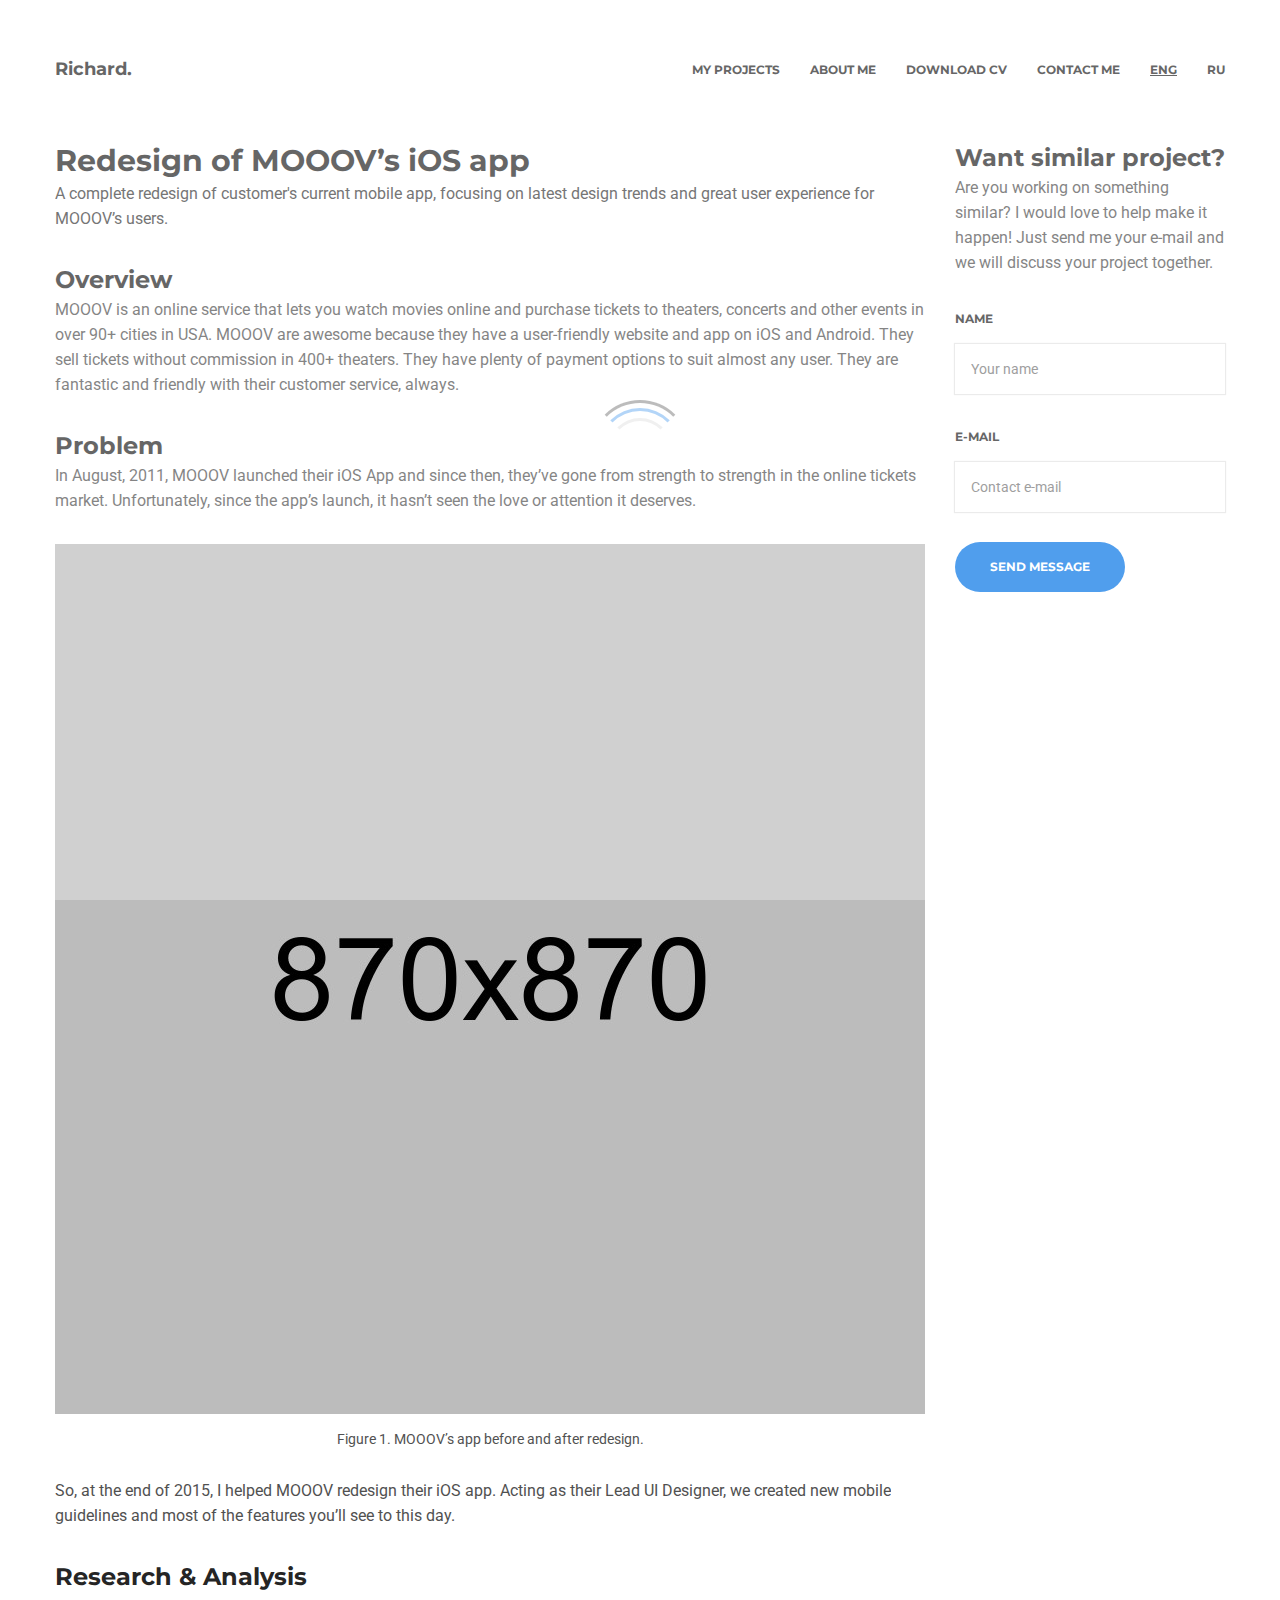
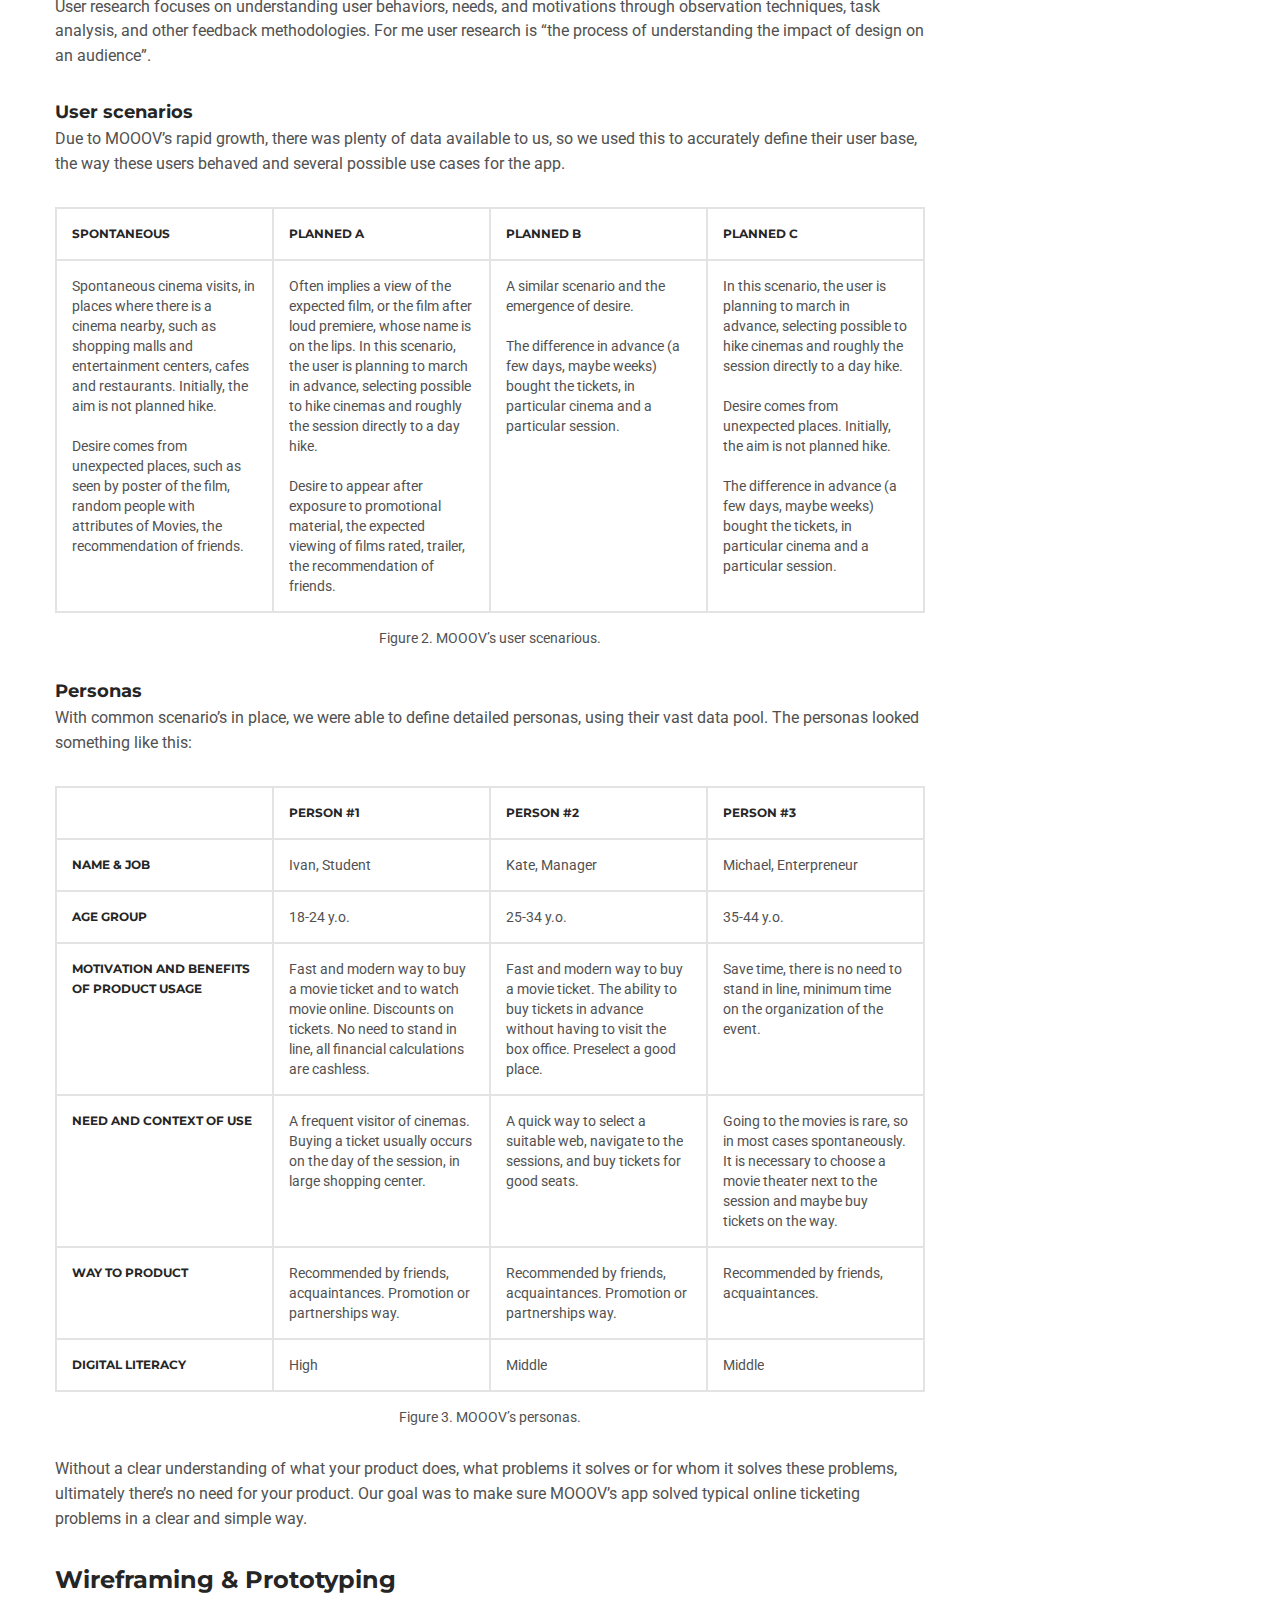
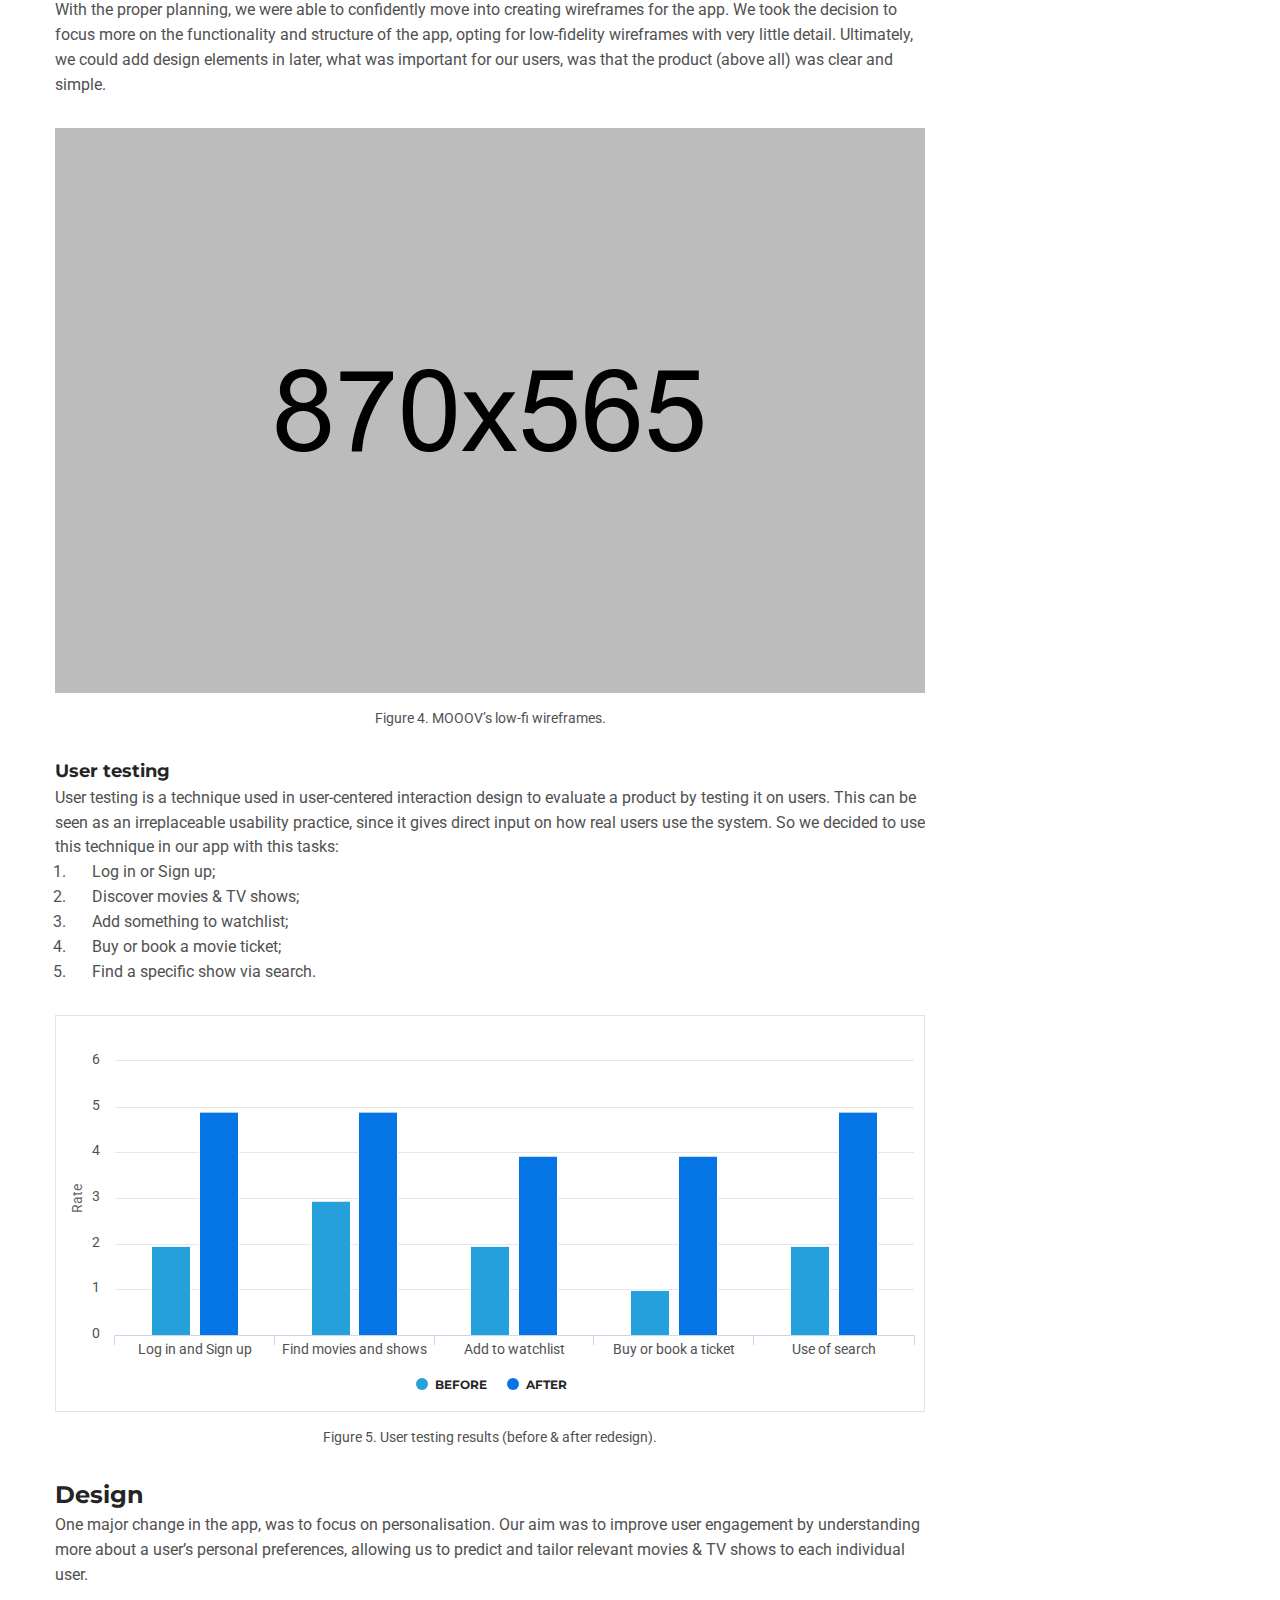
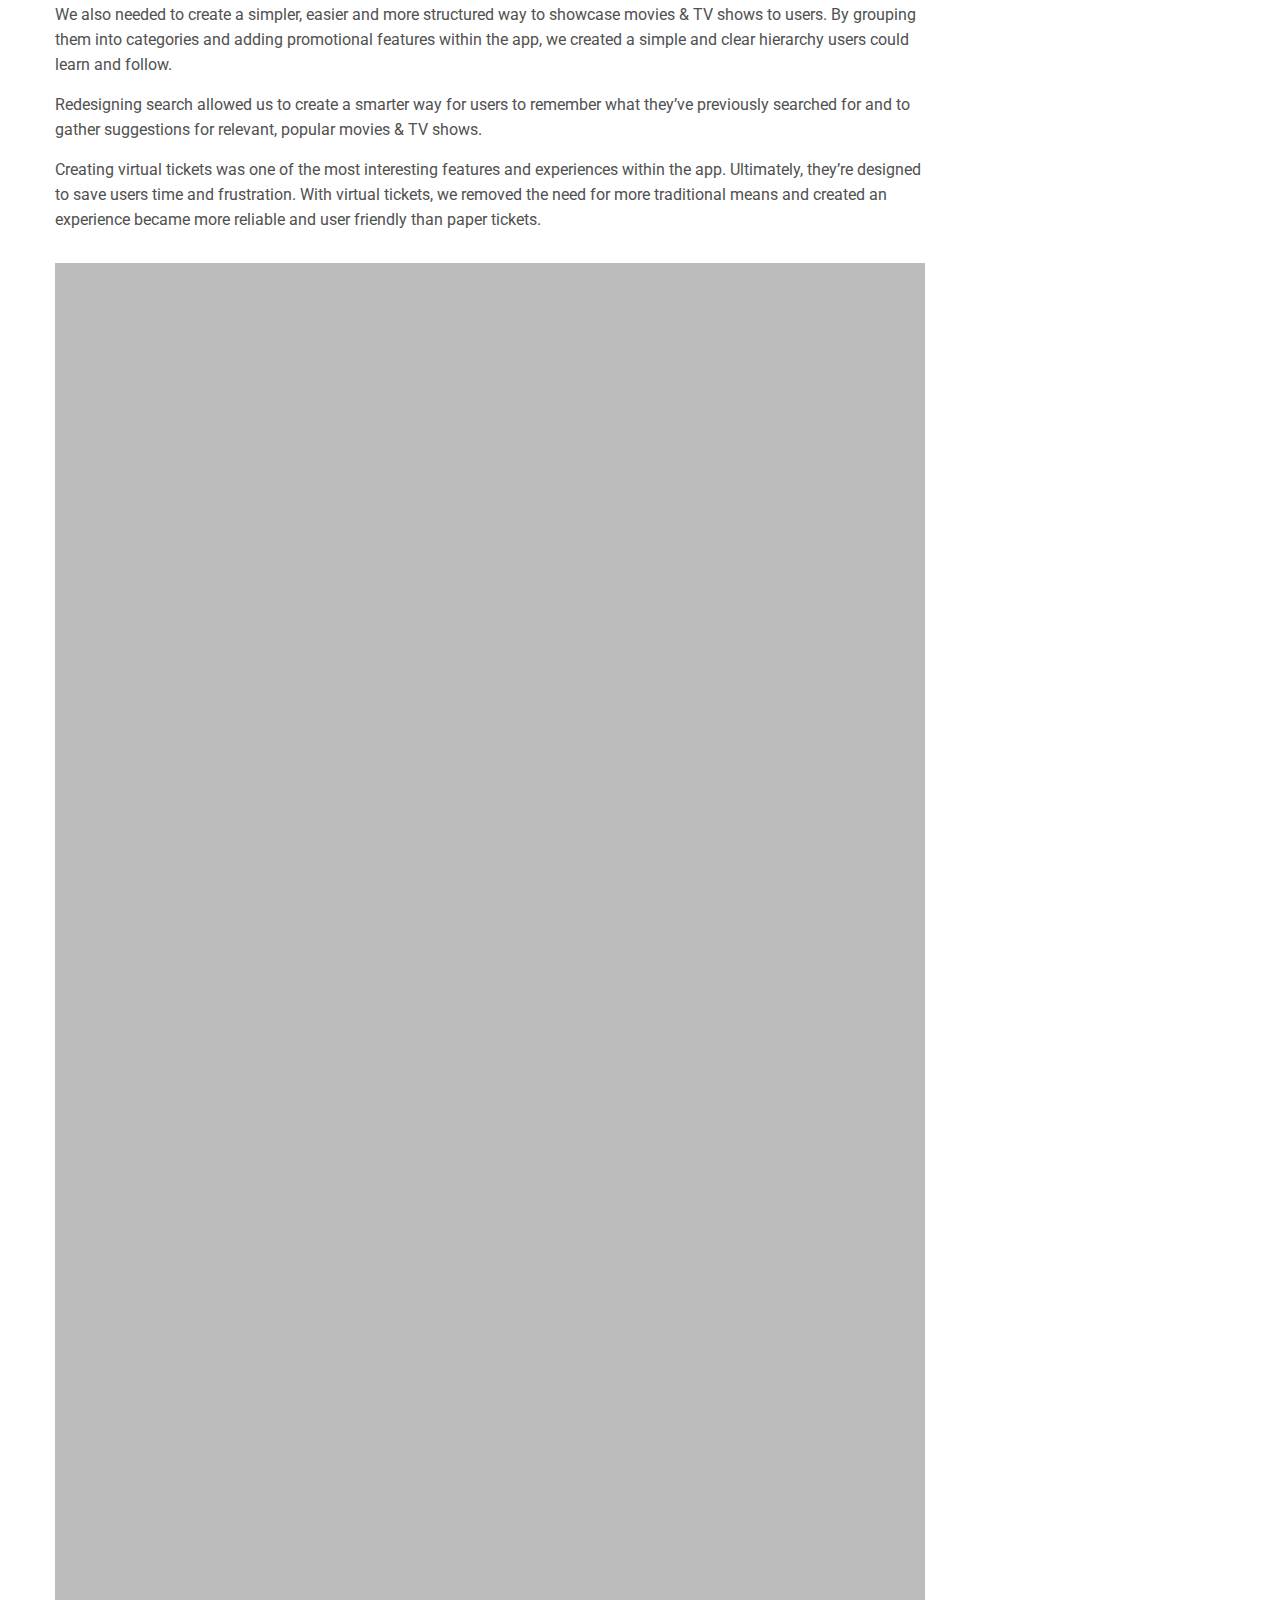
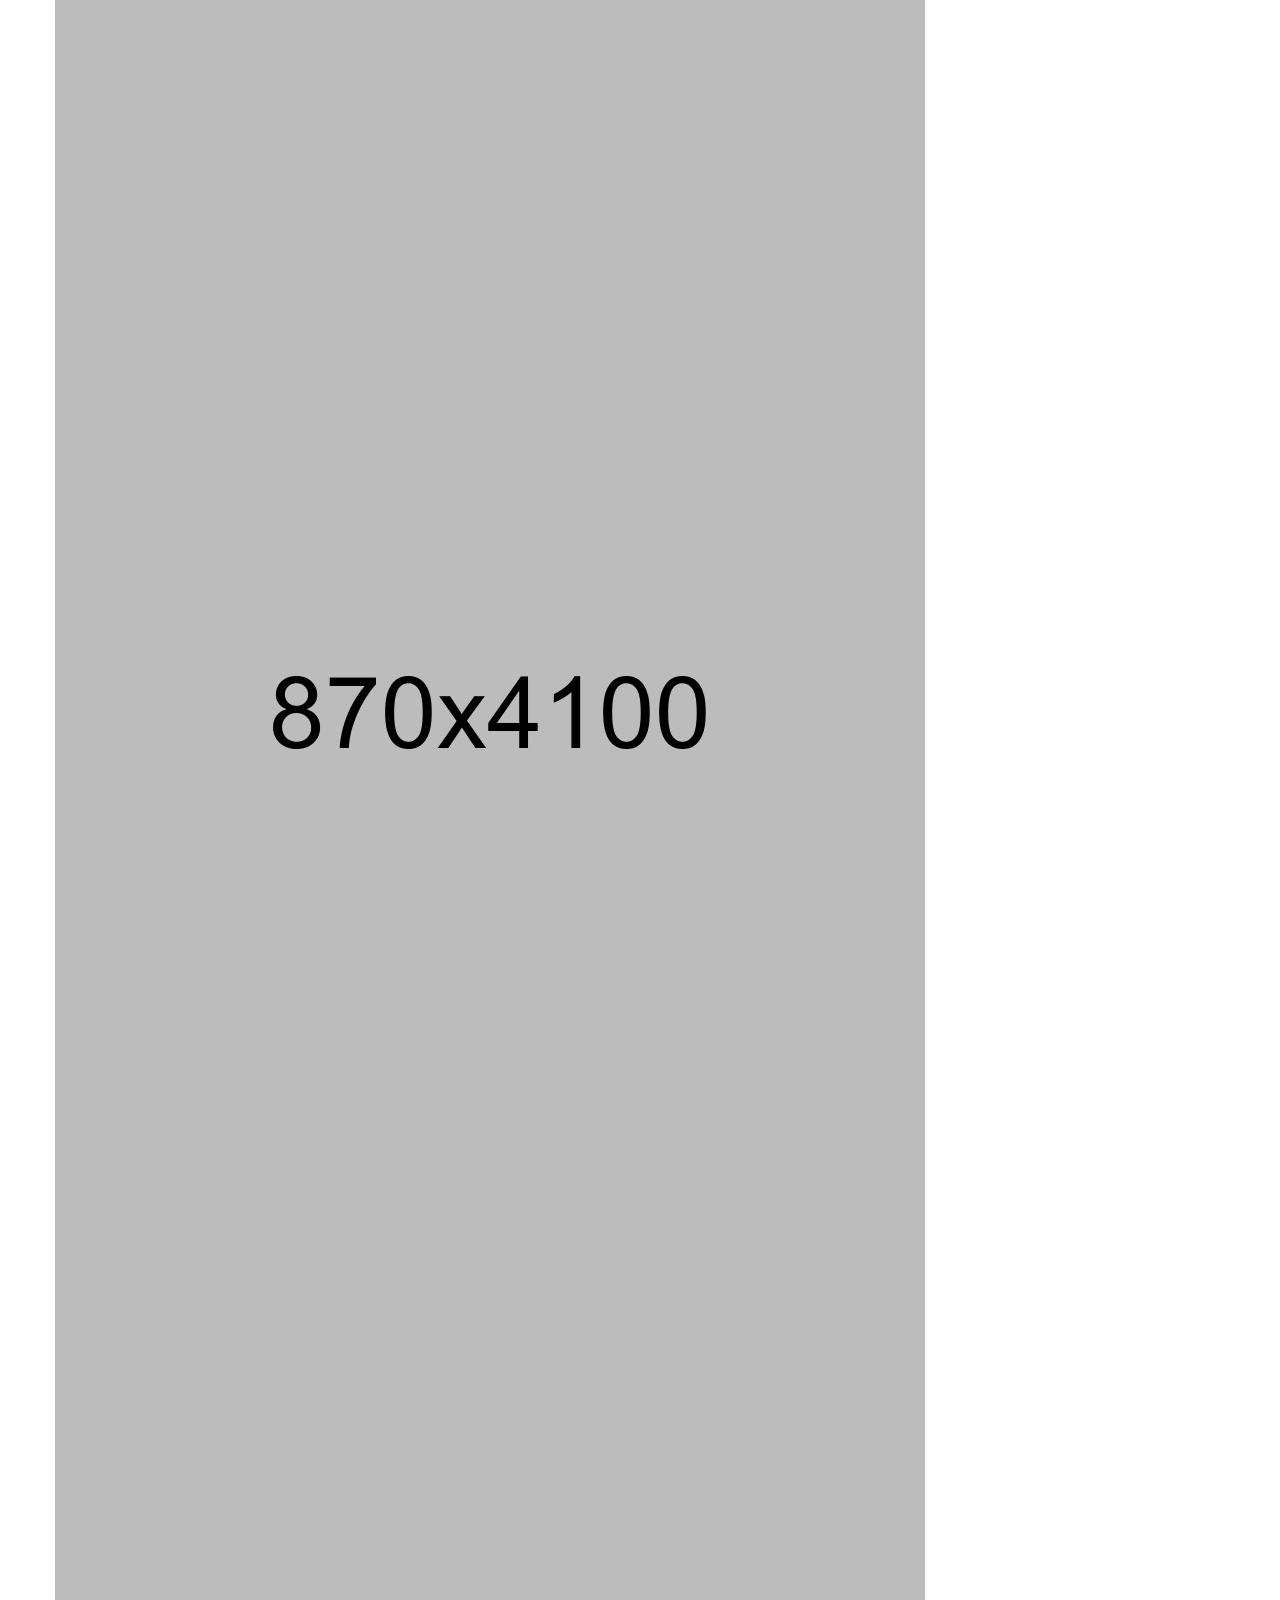
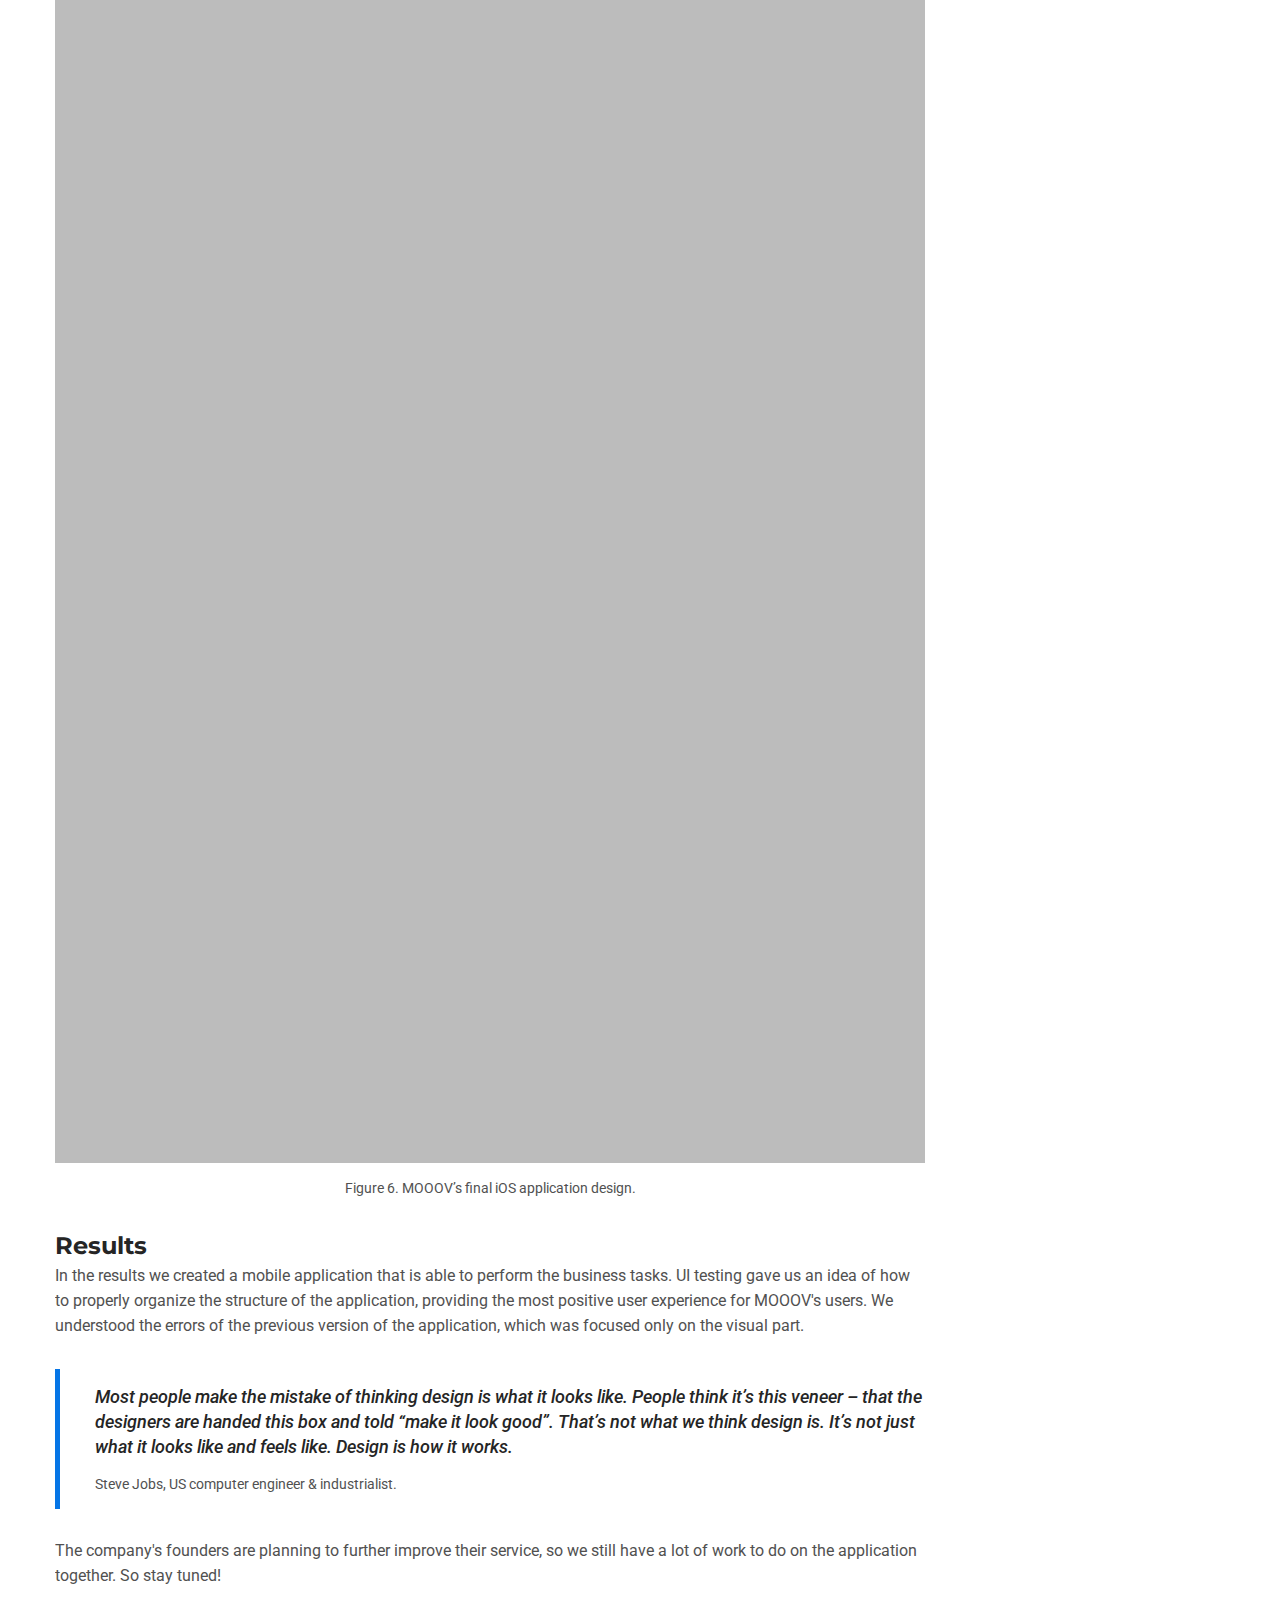
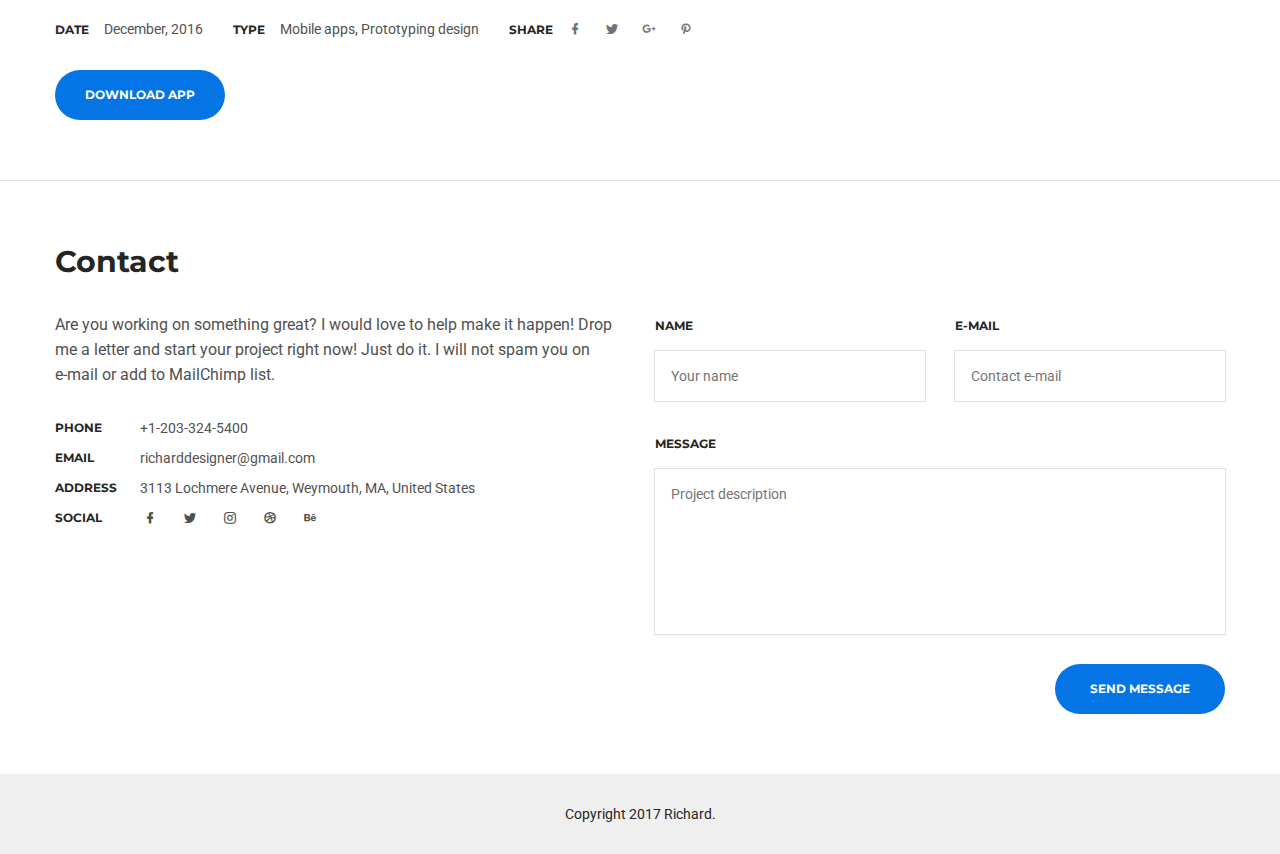
==== 02_richard_project.html @ 49b1593f "initial commit" ====
<!DOCTYPE html>
<html lang="en">
<head>
    <meta charset="UTF-8">
    <meta name="viewport" content="width=device-width, initial-scale=1.0, maximum-scale=1.0, user-scalable=no">
    <title>Richard - Multipurpose HTML Template</title>
    <link rel="stylesheet" type="text/css" href="css/master.css">

</head>
<body>

<!-- Loader -->
<div id="page-preloader"><span class="spinner"></span></div>
<!-- Loader end -->

<!-- Header -->
<header class="header header-not-home">
    <div class="container">
        <div class="row">
            <div class="col-md-3 col-xs-8">
                <a href="index.html" class="logo">
                    <div class="header-avatar">
                        <img src="media/first-screen/img_1.jpg" alt="">
                    </div>
                    <span class="point">Richard</span>
                </a>
            </div>
            <div class="col-md-9 text-right hidden-sm hidden-xs">
                <div class="main-menu header-links">
                    <ul>
                        <li><a href="index.html#projects">My Projects</a></li>
                        <li><a href="#" data-toggle="modal" data-target="#about-me-modal">About Me</a></li>
                        <li><a href="/download/Resume.pdf" download>Download CV</a></li>
                        <li><a href="#" data-toggle="modal" data-target="#contact-me-modal">Contact me</a></li>
                    </ul>
                </div>
                <div class="change-lng header-links">
                    <ul>
                        <li><a href="#">ENG</a></li>
                        <li><a href="#">RU</a></li>
                    </ul>
                </div>
            </div>
            <div class="col-xs-4 hidden-lg hidden-md">
                <div class="mobile-btn">
                    <div></div>
                    <div></div>
                    <div></div>
                </div>
            </div>
        </div>
    </div>
</header>
<!-- Header -->

<!-- Mobile menu -->
<div class="mob-menu-wrapper hidden-md hidden-lg">
    <div class="close-mob-menu">
        <span class="mdi mdi-window-close"></span>
    </div>
    <div class="mobile-box-wrap">
        <div class="mobile-box-flex">
            <div class="mobile-menu header-links">
                <ul>
                    <li><a href="index.html#projects">My Projects</a></li>
                    <li><a href="#" data-toggle="modal" data-target="#about-me-modal">About Me</a></li>
                    <li><a href="download/Resume.pdf" download>Download CV</a></li>
                    <li><a href="#" data-toggle="modal" data-target="#contact-me-modal">Contact me</a></li>
                </ul>
            </div>
            <div class="change-lng header-links">
                <ul>
                    <li><a href="#">ENG</a></li>
                    <li><a href="#">RU</a></li>
                </ul>
            </div>
        </div>

    </div>

</div>
<!-- Mobile menu -->

<div class="wrapper mt-wrapper">

    <div class="single-project-section section">
        <div class="container">
            <div class="row single-project-row">
                <div class="col-lg-9 col-md-8 content">
                    <div class="project-single-first-box">
                        <div class="project-single-title">
                            <h3>Redesign of MOOOV’s iOS app</h3>
                        </div>
                        <div class="project-single-desc">
                            <p>A complete redesign of customer's current mobile app, focusing on latest
                                design trends and great user experience for MOOOV’s users. </p>
                        </div>
                    </div>
                    <div class="margin-box">
                        <h4>Overview</h4>
                        <div class="opacity-box">
                            <p>MOOOV is an online service that lets you watch movies online and purchase tickets
                                to theaters, concerts and other events in over 90+ cities in USA. MOOOV
                                are awesome because they have a user-friendly website and app on iOS and
                                Android. They sell tickets without commission in 400+ theaters. They have
                                plenty of payment options to suit almost any user. They are fantastic and
                                friendly with their customer service, always.</p>
                        </div>
                    </div>
                    <div class="margin-box">
                        <h4>Problem</h4>
                        <div class="opacity-box">
                            <p>In August, 2011, MOOOV launched their iOS App and since then, they’ve gone from
                                strength to strength in the online tickets market. Unfortunately, since the app’s
                                launch, it hasn’t seen the love or attention it deserves. </p>
                        </div>
                    </div>
                    <div class="margin-box">
                        <div class="img-box">
                            <img src="media/project-page/img_9.jpg" alt="">
                            <div class="legend">Figure 1. MOOOV’s app before and after redesign.</div>
                        </div>
                    </div>
                    <div class="margin-box">
                        <div class="opacity-box">
                            <p>So, at the end of 2015, I helped MOOOV redesign their iOS app. Acting as their Lead UI
                                Designer, we created new mobile guidelines and most of the features you’ll
                                see to this day. </p>
                        </div>
                    </div>
                    <div class="margin-box">
                        <h4>Research & Analysis</h4>
                        <div class="opacity-box">
                            <p>User research focuses on understanding user behaviors, needs, and motivations through
                                observation techniques, task analysis, and other feedback methodologies.
                                For me user research is “the process of understanding the impact
                                of design on an audience”.</p>
                        </div>
                    </div>
                    <div class="margin-box">
                        <h5>User scenarios</h5>
                        <div class="opacity-box">
                            <p>Due to MOOOV’s rapid growth, there was plenty of data available to us, so we used this
                                to accurately define their user base, the way these users behaved
                                and several possible use cases for the app.</p>
                        </div>
                    </div>

                    <!-- Table -->
                    <div class="margin-box">
                        <div class="scroll-viewport">
                            <table>
                                <tbody>
                                <tr>
                                    <th>Spontaneous</th>
                                    <th>Planned A</th>
                                    <th>Planned B</th>
                                    <th>Planned C</th>
                                </tr>
                                <tr>
                                    <td>
                                        <p>Spontaneous cinema visits, in places where there is a cinema nearby, such as
                                            shopping malls and entertainment centers, cafes and restaurants. Initially,
                                            the aim is not planned hike.</p>
                                        <br>
                                        <p>Desire comes from unexpected places, such as seen by poster of the film,
                                            random people with attributes of Movies, the recommendation of friends.</p>
                                    </td>
                                    <td>
                                        <p>Often implies a view of the expected film, or the film after
                                            loud premiere, whose name is on the lips. In this scenario,
                                            the user is planning to march in advance, selecting possible
                                            to hike cinemas and roughly the session directly to a day hike.</p>
                                        <br>
                                        <p>Desire to appear after exposure to promotional material, the expected viewing
                                            of films rated, trailer, the recommendation of friends.</p>
                                    </td>
                                    <td>
                                        <p>A similar scenario and the emergence of desire.</p>
                                        <br>
                                        <p>The difference in advance (a few days, maybe weeks) bought the tickets, in
                                            particular cinema and a particular session.</p>
                                    </td>
                                    <td>
                                        <p>In this scenario, the user is planning to march in advance, selecting possible
                                            to hike cinemas and roughly the session directly to a day hike.</p>
                                        <br>
                                        <p>Desire comes from unexpected places. Initially, the aim is not planned hike.</p>
                                        <br>
                                        <p>The difference in advance (a few days, maybe weeks) bought the tickets, in
                                            particular cinema and a particular session.</p>
                                    </td>
                                </tr>
                                </tbody>
                            </table>
                        </div>

                        <div class="legend">Figure 2. MOOOV’s user scenarious.</div>
                    </div>

                    <div class="margin-box">
                        <h5>Personas</h5>
                        <div class="opacity-box">
                            <p>With common scenario’s in place, we were able to define detailed personas,
                                using their vast data pool. The personas looked something like this:</p>
                        </div>
                    </div>

                    <!-- Table -->
                    <div class="margin-box">
                        <div class="scroll-viewport">
                            <table>
                            <tbody>
                            <tr>
                                <th></th>
                                <th>Person #1</th>
                                <th>Person #2</th>
                                <th>Person #3</th>
                            </tr>
                            <tr>
                                <th>Name & Job</th>
                                <td>Ivan, Student</td>
                                <td>Kate, Manager</td>
                                <td>Michael, Enterpreneur</td>
                            </tr>
                            <tr>
                                <th>Age group</th>
                                <td>18-24 y.o.</td>
                                <td>25-34 y.o.</td>
                                <td>35-44 y.o.</td>
                            </tr>
                            <tr>
                                <th>Motivation and benefits of product usage</th>
                                <td>
                                    <p>Fast and modern way to buy a movie ticket and to watch movie online. Discounts
                                        on tickets. No need to stand in line, all financial calculations are cashless.</p>
                                </td>
                                <td>
                                    <p>Fast and modern way to buy a movie ticket. The ability to buy tickets
                                        in advance without having to visit the box office. Preselect a good place.</p>
                                </td>
                                <td>
                                    <p>Save time, there is no need to stand in line, minimum time on the
                                        organization of the event.</p>
                                </td>
                            </tr>
                            <tr>
                                <th>Need and context of use</th>
                                <td>
                                    <p>A frequent visitor of cinemas. Buying a ticket usually occurs
                                        on the day of the session, in large shopping center.</p>
                                </td>
                                <td>
                                    <p>A quick way to select a suitable web, navigate to the sessions, and buy
                                        tickets for good seats.</p>
                                </td>
                                <td>
                                    <p>Going to the movies is rare, so in most cases spontaneously. It is necessary to
                                        choose a movie theater next to the session and maybe buy tickets on the way.</p>
                                </td>
                            </tr>
                            <tr>
                                <th>Way to product</th>
                                <td>
                                    <p>Recommended by friends, acquaintances. Promotion or partnerships way.</p>
                                </td>
                                <td>
                                    <p>Recommended by friends, acquaintances. Promotion or partnerships way.</p>
                                </td>
                                <td>
                                    <p>Recommended by friends, acquaintances.</p>
                                </td>
                            </tr>
                            <tr>
                                <th>Digital literacy</th>
                                <td>
                                    <p>High</p>
                                </td>
                                <td>
                                    <p>Middle</p>
                                </td>
                                <td>
                                    <p>Middle</p>
                                </td>
                            </tr>
                            </tbody>
                        </table>
                        </div>
                        <div class="legend">Figure 3. MOOOV’s personas.</div>
                    </div>

                    <div class="margin-box">
                        <div class="opacity-box">
                            <p>Without a clear understanding of what your product does, what problems it solves or
                                for whom it solves these problems, ultimately there’s no need for your product.
                                Our goal was to make sure MOOOV’s app solved typical online ticketing problems
                                in a clear and simple way.</p>
                        </div>
                    </div>
                    <div class="margin-box">
                        <h4>Wireframing & Prototyping</h4>
                        <div class="opacity-box">
                            <p>With the proper planning, we were able to confidently move into creating
                                wireframes for the app. We took the decision to focus more on the functionality
                                and structure of the app, opting for low-fidelity wireframes with very little
                                detail. Ultimately, we could add design elements in later, what was important
                                for our users, was that the product (above all) was clear and simple.</p>
                        </div>
                    </div>
                    <div class="margin-box">
                        <div class="img-box">
                            <img src="media/project-page/img_10.jpg" alt="">
                            <div class="legend">Figure 4. MOOOV’s low-fi wireframes.</div>
                        </div>
                    </div>
                    <div class="margin-box">
                        <h5>User testing</h5>
                        <div class="opacity-box">
                            <p>User testing is a technique used in user-centered interaction design to evaluate
                                a product by testing it on users. This can be seen as an irreplaceable usability
                                practice, since it gives direct input on how real users use the system.
                                So we decided to use this technique in our app with this tasks:</p>
                            <ol>
                                <li>Log in or Sign up;</li>
                                <li>Discover movies & TV shows;</li>
                                <li>Add something to watchlist;</li>
                                <li>Buy or book a movie ticket;</li>
                                <li>Find a specific show via search.</li>
                            </ol>
                        </div>
                    </div>

                    <!-- Highchart -->
                    <div class="margin-box">
                        <div class="scroll-viewport">
                            <div id="highchart"></div>
                        </div>
                        <div class="legend">Figure 5. User testing results (before & after redesign).</div>
                        <table class="hidden" id="datatable">
                            <thead>
                            <tr>
                                <th></th>
                                <th>Before</th>
                                <th>After</th>
                            </tr>
                            </thead>
                            <tbody>
                            <tr>
                                <th>Log in and Sign up</th>
                                <td>2</td>
                                <td>5</td>
                            </tr>
                            <tr>
                                <th>Find movies and shows</th>
                                <td>3</td>
                                <td>5</td>
                            </tr>
                            <tr>
                                <th>Add to watchlist</th>
                                <td>2</td>
                                <td>4</td>
                            </tr>
                            <tr>
                                <th>Buy or book a ticket</th>
                                <td>1</td>
                                <td>4</td>
                            </tr>
                            <tr>
                                <th>Use of search</th>
                                <td>2</td>
                                <td>5</td>
                            </tr>
                            </tbody>
                        </table>
                    </div>

                    <div class="margin-box margin-p">
                        <h4>Design</h4>
                        <div class="opacity-box">
                            <p>One major change in the app, was to focus on personalisation. Our aim was to
                                improve user engagement by understanding more about a user’s personal
                                preferences, allowing us to predict and tailor relevant movies & TV
                                shows to each individual user.</p>
                            <p>We also needed to create a simpler, easier and more structured way to showcase movies
                                & TV shows to users. By grouping them into categories and adding promotional features
                                within the app, we created a simple and clear hierarchy users could learn and follow.</p>
                            <p>Redesigning search allowed us to create a smarter way for users to remember what they’ve
                                previously searched for and to gather suggestions for relevant, popular
                                movies & TV shows.</p>
                            <p>Creating virtual tickets was one of the most interesting features and experiences
                                within the app. Ultimately, they’re designed to save users time and
                                frustration. With virtual tickets, we removed the need for more
                                traditional means and created an experience became more reliable
                                and user friendly than paper tickets.</p>
                        </div>
                    </div>
                    <div class="margin-box">
                        <div class="img-box">
                            <img src="media/project-page/img_14.jpg" alt="">
                            <div class="legend">Figure 6. MOOOV’s final iOS application design.</div>
                        </div>
                    </div>
                    <div class="margin-box">
                        <h4>Results</h4>
                        <div class="opacity-box">
                            <p>In the results we created a mobile application that is able to perform the business
                                tasks. UI testing gave us an idea of how to properly organize the structure of the
                                application, providing the most positive user experience for MOOOV's users.
                                We understood the errors of the previous version of the application, which
                                was focused only on the visual part.</p>
                        </div>
                    </div>
                    <div class="margin-box">
                        <blockquote>
                            Most people make the mistake of thinking design is what it looks like. People think
                            it’s this veneer – that the designers are handed this box and told “make
                            it look good”. That’s not what we think design is. It’s not just what it
                            looks like and feels like. Design is how it works.
                            <span>Steve Jobs, US computer engineer & industrialist.</span>
                        </blockquote>
                    </div>
                    <div class="margin-box">
                        <div class="opacity-box">
                            <p>The company's founders are planning to further improve their service,
                                so we still have a lot of work to do on the application together. So stay tuned!</p>
                        </div>
                    </div>

                    <div class="project-info-line">
                        <div class="info-line">
                            <span class="span-title">Date</span>
                            <span>December, 2016</span>
                        </div>
                        <div class="info-line">
                            <span class="span-title">Type</span>
                            <span>Mobile apps, Prototyping design</span>
                        </div>
                        <div class="info-line">
                            <span class="span-title">Share</span>
                            <span id="sharing-links">
                                <a target="_blank" href="#" class="fa fonts-icons mdi mdi-facebook facebook"></a>
                                <a target="_blank" href="#" class="fa fonts-icons mdi mdi-twitter twitter"></a>
                                <a target="_blank" href="#" class="fa fonts-icons mdi mdi-google-plus plusone"></a>
                                <a target="_blank" href="#" class="fa fonts-icons mdi mdi-pinterest pinterest"></a>
                            </span>
                        </div>
                    </div>
                    <div class="download-app">
                        <a target="_blank" class="site-btn btn-theme-blue" href="https://play.google.com/store">Download app</a>
                    </div>
                </div>
                <div class="col-lg-3 col-md-4 hidden-sm hidden-xs sidebar-wrapper">
                    <div class="sidebar-form">
                        <div class="margin-box">
                            <h4>Want similar project?</h4>
                            <div class="opacity-box">
                                <p>Are you working on something similar? I would love to help make it happen!
                                    Just send me your e-mail and we will discuss your project together.</p>
                            </div>
                        </div>
                        <div class="form-wrapper">
                            <form id="sidebar-form" novalidate>
                                <div class="form-group">
                                    <label for="sidebar-name">Name</label>
                                    <input type="text"
                                            class="site-input name-input"
                                            id="sidebar-name"
                                            placeholder="Your name"
                                            required
                                            data-validation-required-message="Invalid input">
                                    <p class="help-block"></p>
                                    <p class="help-block-success">done</p>
                                </div>
                                <div class="form-group">
                                    <label for="sidebar-email">E-mail</label>
                                    <input type="email"
                                           class="site-input email-input"
                                           id="sidebar-email"
                                           placeholder="Contact e-mail"
                                           required
                                           data-validation-email-message="Invalid input"
                                           data-validation-required-message="Invalid input">
                                    <p class="help-block"></p>
                                    <p class="help-block-success">done</p>
                                </div>
                                <div>
                                    <input class="site-btn btn-theme-blue" type="submit" value="Send message">
                                </div>
                            </form>
                        </div>
                    </div>
                </div>
            </div>
        </div>
    </div>

    <div class="contacts-section section">
        <div class="container">

            <div class="row">
                <div class="col-md-12">
                    <div class="section-title">
                        <h3>Contact</h3>
                    </div>
                </div>
            </div>

            <div class="row">
                <div class="col-md-6">
                    <div class="opacity-box contact-text">
                        <p>Are you working on something great? I would love to help make it happen! Drop me a
                            letter and start your project right now! Just do it. I will not spam you
                            on <br> e-mail or add to MailChimp list.</p>
                    </div>
                    <div class="about-me-info">
                        <p class="info-row">
                            <span class="span-title">Phone</span>
                            <span class="opacity-box">
                                <a href="tel:+1-203-324-5400">+1-203-324-5400</a>
                            </span>
                        </p>
                        <p class="info-row">
                            <span class="span-title">Email</span>
                            <span class="opacity-box">
                                <a href="mailto:richarddesigner@gmail.com">richarddesigner@gmail.com</a>
                            </span>
                        </p>
                        <p class="info-row">
                            <span class="span-title">Address</span>
                            <span class="opacity-box">
                                <a class="map-link" href="open-google-map">3113 Lochmere Avenue, Weymouth, MA, United States</a>
                            </span>
                        </p>
                        <p class="info-row">
                            <span class="span-title">Social</span>
                            <span>
                                <a target="_blank" href="https://www.facebook.com/" class="fa fonts-icons mdi mdi-facebook"></a>
                                <a target="_blank" href="https://twitter.com/" class="fa fonts-icons mdi mdi-twitter"></a>
                                <a target="_blank" href="https://www.instagram.com/" class="fa fonts-icons mdi mdi-instagram"></a>
                                <a target="_blank" href="https://dribbble.com/" class="fa fonts-icons mdi mdi-dribbble"></a>
                                <a target="_blank" href="https://www.behance.net/" class="fa fonts-icons mdi mdi-behance"></a>
                            </span>
                        </p>
                    </div>
                </div>
                <div class="col-md-6">
                    <div class="form-wrapper">
                        <form id="contact-form" novalidate>
                            <div class="row">
                                <div class="col-md-6">
                                    <div class="form-group">
                                        <label for="name-input">Name</label>
                                        <input type="text"
                                               class="site-input name-input"
                                               id="name-input"
                                               placeholder="Your name"
                                               required
                                               data-validation-required-message="Invalid input">
                                        <p class="help-block"></p>
                                        <p class="help-block-success">done</p>
                                    </div>
                                </div>
                                <div class="col-md-6">
                                    <div class="form-group">
                                        <label for="email-input">E-mail</label>
                                        <input type="email"
                                               class="site-input email-input"
                                               id="email-input"
                                               placeholder="Contact e-mail"
                                               required
                                               data-validation-email-message="Invalid input"
                                               data-validation-required-message="Invalid input">
                                        <p class="help-block"></p>
                                        <p class="help-block-success">done</p>
                                    </div>
                                </div>
                            </div>
                            <div class="row">
                                <div class="col-md-12">
                                    <div class="form-group">
                                        <label for="textarea">Message</label>
                                        <textarea id="textarea"
                                                  class="site-input textarea"
                                                  placeholder="Project description"
                                                  required
                                                  data-validation-required-message="Invalid input"></textarea>
                                        <p class="help-block"></p>
                                        <p class="help-block-success">done</p>
                                    </div>
                                </div>
                            </div>
                            <div class="row">
                                <div class="col-md-12">
                                    <div class="submit-holder">
                                        <input class="site-btn btn-theme-blue" type="submit" value="Send message">
                                    </div>
                                </div>
                            </div>
                        </form>
                    </div>
                </div>
            </div>
        </div>
    </div>

</div>

<footer class="footer">
    <div class="container">
        <div class="row">
            <div class="col-md-12">
                <div class="copyright">
                    <p>Copyright 2017 Richard.</p>
                </div>
            </div>
        </div>
    </div>
</footer>

<!-- Modal about me -->
<div class="modal fade" id="about-me-modal" tabindex="-1" role="dialog" aria-labelledby="about-me-modal" aria-hidden="true">
    <div class="modal-dialog">
        <div class="modal-content">
            <div class="modal-body">
                <div class="about-me">
                    <div class="about-title">
                        <h3>About me</h3>
                    </div>
                    <div class="opacity-box">
                        <p>Hello! My name is Richard Brown. I am a UI\UX designer located in Hartford,
                            Connecticut. I currently work as a part time Remote Junior Web Designer for Coolor,
                            located in Las Vegas. I am looking to take on more work and to increase my skills as
                            a UI\UX enthusiast.</p>
                    </div>
                </div>
                <div class="about-me-info">
                    <p class="info-row">
                        <span class="span-title">Phone</span>
                        <span class="opacity-box">
                            <a href="tel:+1-203-324-5400">+1-203-324-5400</a>
                        </span>
                    </p>
                    <p class="info-row">
                        <span class="span-title">Email</span>
                        <span class="opacity-box">
                            <a href="mailto:richarddesigner@gmail.com">richarddesigner@gmail.com</a>
                        </span>
                    </p>
                    <p class="info-row">
                        <span class="span-title">Address</span>
                        <span class="opacity-box">
                            <a class="map-link" href="open-google-map">3113 Lochmere Avenue, Weymouth, MA, United States</a>
                        </span>
                    </p>
                    <p class="info-row">
                        <span class="span-title">Social</span>
                        <span>
                            <a target="_blank" href="https://www.facebook.com/" class="fa fonts-icons mdi mdi-facebook"></a>
                            <a target="_blank" href="https://twitter.com/" class="fa fonts-icons mdi mdi-twitter"></a>
                            <a target="_blank" href="https://www.instagram.com/" class="fa fonts-icons mdi mdi-instagram"></a>
                            <a target="_blank" href="https://dribbble.com/" class="fa fonts-icons mdi mdi-dribbble"></a>
                            <a target="_blank" href="https://www.behance.net/" class="fa fonts-icons mdi mdi-behance"></a>
                        </span>
                    </p>
                </div>
                <div class="modal-img">
                    <img src="media/modal-about-me/img_8.jpg" alt="">
                </div>
                <div class="resume-box">
                    <div class="resume-title">
                        <h4>Experience</h4>
                    </div>
                    <div class="resume-desc opacity-box">
                        <p>I partner with startups, organizations and Fortune 500 companies to build digital
                            products that help clients overcome challenges and create lasting connections
                            with millions of people every day.</p>
                    </div>
                    <div class="resume-info">
                        <div class="resume-info-title">
                            <h5>UI\UX designer @ Coolor Studio</h5>
                        </div>
                        <div class="resume-info-desc opacity-box">
                            <p>Designed UX for product website, including optimized check-out page
                                that increased user clicks, and subsequently customer purchases by 20%.</p>
                        </div>
                        <div class="resume-date opacity-box">
                            <p>May 2014 — present</p>
                        </div>
                    </div>
                    <div class="resume-info">
                        <div class="resume-info-title">
                            <h5>Web designer @ Illskill agency</h5>
                        </div>
                        <div class="resume-info-desc opacity-box">
                            <p>Leading a small team on a variety of UI design projects and delivering
                                solutions to meet and exceed clients’ briefs.</p>
                        </div>
                        <div class="resume-date opacity-box">
                            <p>January, 2013 — May, 2014</p>
                        </div>
                    </div>
                </div>
                <div class="resume-box">
                    <div class="resume-title">
                        <h4>Education</h4>
                    </div>
                    <div class="resume-desc opacity-box">
                        <p>All my life I have been driven by my strong belief that education
                            is important. I try to learn something new every single day.</p>
                    </div>
                    <div class="resume-info">
                        <div class="resume-info-title">
                            <h5>Product Design Course @ Google & Udacity</h5>
                        </div>
                        <div class="resume-info-desc opacity-box">
                            <p>DProduct Design blends theory and practice to teach product validation, UI/UX
                                practices, Google’s Design Sprint and the process for setting and tracking
                                actionable metrics.</p>
                        </div>
                        <div class="resume-date opacity-box">
                            <p>April, 2015 — May, 2015</p>
                        </div>
                    </div>
                    <div class="resume-info">
                        <div class="resume-info-title">
                            <h5>Graphic Design @ Boston University</h5>
                        </div>
                        <div class="resume-info-desc opacity-box">
                            <p>BSc (Hons) in Graphic Design. Outstanding Academic Achievement Award.</p>
                        </div>
                        <div class="resume-date opacity-box">
                            <p>January, 2005 — May, 2009</p>
                        </div>
                    </div>
                </div>
                <div class="modal-buttons">
                    <a class="site-btn btn-theme-blue" href="#"  data-dismiss="modal" data-toggle="modal" data-target="#contact-me-modal">Contact me</a>
                    <a class="site-btn btn-theme-blue-tr" href="#" data-dismiss="modal" aria-hidden="true">Back to cv</a>
                </div>
            </div>
        </div>
    </div>
</div>
<!-- Modal about me -->

<!-- Modal contact me -->
<div class="modal fade" id="contact-me-modal" tabindex="-1" role="dialog" aria-labelledby="contact-me-modal" aria-hidden="true">
    <div class="modal-dialog">
        <div class="modal-content">
            <div class="modal-body">
                <div class="about-me">
                    <div class="about-title">
                        <h3>Contact</h3>
                    </div>
                    <div class="opacity-box">
                        <p>Are you working on something great? I would love to help make it happen! Drop me a letter
                            and start your project right now! Just do it. I will not spam you on e-mail
                            or add to MailChimp list.</p>
                    </div>
                </div>
                <div class="form-wrapper">
                    <form id="modal-form" novalidate>
                        <div class="row">
                            <div class="col-md-6">
                                <div class="form-group">
                                    <label for="name-modal">Name</label>
                                    <input type="text"
                                           class="site-input name-input"
                                           id="name-modal"
                                           placeholder="Your name"
                                           required
                                           data-validation-required-message="Invalid input">
                                    <p class="help-block"></p>
                                    <p class="help-block-success">done</p>
                                </div>
                            </div>
                            <div class="col-md-6">
                                <div class="form-group">
                                    <label for="email-modal">E-mail</label>
                                    <input type="email"
                                           class="site-input email-input"
                                           id="email-modal"
                                           placeholder="Contact e-mail"
                                           required
                                           data-validation-email-message="Invalid input"
                                           data-validation-required-message="Invalid input">
                                    <p class="help-block"></p>
                                    <p class="help-block-success">done</p>
                                </div>
                            </div>
                        </div>
                        <div class="row">
                            <div class="col-md-12">
                                <div class="form-group">
                                    <label for="textarea-modal">Message</label>
                                    <textarea id="textarea-modal"
                                              class="site-input textarea"
                                              placeholder="Project description"
                                              required
                                              data-validation-required-message="Invalid input"></textarea>
                                    <p class="help-block"></p>
                                    <p class="help-block-success">done</p>
                                </div>
                            </div>
                        </div>
                        <div class="row">
                            <div class="col-md-12">
                                <div class="modal-buttons">
                                    <input class="site-btn btn-theme-blue" type="submit" value="Send message">
                                    <a class="site-btn btn-theme-blue-tr" href="#" data-dismiss="modal" aria-hidden="true">Back to cv</a>
                                </div>
                            </div>
                        </div>
                    </form>
                </div>
            </div>
        </div>
    </div>
</div>
<!-- Modal contact me -->

<!-- Modal send message -->
<div class="modal fade" id="send-message-modal" tabindex="-1" role="dialog" aria-labelledby="send-message-modal" aria-hidden="true">
    <div class="modal-dialog">
        <div class="modal-content">
            <div class="modal-body">
                <div class="about-me">
                    <div class="about-title">
                        <h3>Your message has been sent!</h3>
                    </div>
                    <div class="opacity-box">
                        <p>Thank you for your interest in my work. I'll contact you just in a few days.
                            Stay tuned and see you soon, friend!</p>
                    </div>
                </div>
                <div class="modal-buttons">
                    <a class="site-btn btn-theme-blue" href="#" data-dismiss="modal" aria-hidden="true">Back to cv</a>
                </div>
            </div>
        </div>
    </div>
</div>
<!-- Modal send message -->

<script src="js/jquery-2.2.3.min.js"></script>
<script src="js/bootstrap.min.js"></script>

<script src="js/jquery.placeholder.min.js"></script>

<!--Isotope-->
<script src="assets/isotope/imagesloaded.pkgd.min.js"></script>
<script src="assets/isotope/isotope.pkgd.min.js"></script>

<!--Gradient-->
<script src="assets/gradient/gradient.js"></script>

<!--Highcharts-->
<script src="assets/highcharts/highcharts.js"></script>
<script src="assets/highcharts/data.js"></script>
<script src="assets/highcharts/exporting.js"></script>

<!--jquery.custom-scroll-->
<script src="assets/jquery.mCustomScrollbar/jquery.mCustomScrollbar.concat.min.js"></script>

<!--social likes-->
<script src="assets/social-likes/social-likes.min.js"></script>

<!--Smooth Scroll-->
<script src="assets/smoothscroll-for-websites/SmoothScroll.js"></script>

<!--jqBootstrapValidation-->
<script src="assets/contact/jqBootstrapValidation.js"></script>
<script src="assets/contact/contact_me.js"></script>

<!--THEME-->
<script src="js/theme.js"></script>
</body>
</html>
---- css/master.css ----
/*------------------------------------------------------------------
[Master Stylesheet]

Project:    Richard - HTML Template
Version:    1.1
Author:        Andrey Sokoltsov
Profile:    http://themeforest.net/user/andreysokoltsov
-------------------------------------------------------------------*/

/* Fonts */
@import url('https://fonts.googleapis.com/css?family=Roboto:300,400,500,700');
@import url('https://fonts.googleapis.com/css?family=Montserrat:300,400,700');
@import url("materialdesignicons.min.css");

/* PLUGIN CSS */
@import url("../assets/jquery.mCustomScrollbar/jquery.mCustomScrollbar.css");

/* MAIN CSS */
@import url("bootstrap.min.css");
@import url("typography.css");
@import url("theme.css");
@import url("responsive.css");
@import url('color.css');
@import url("custom.css");
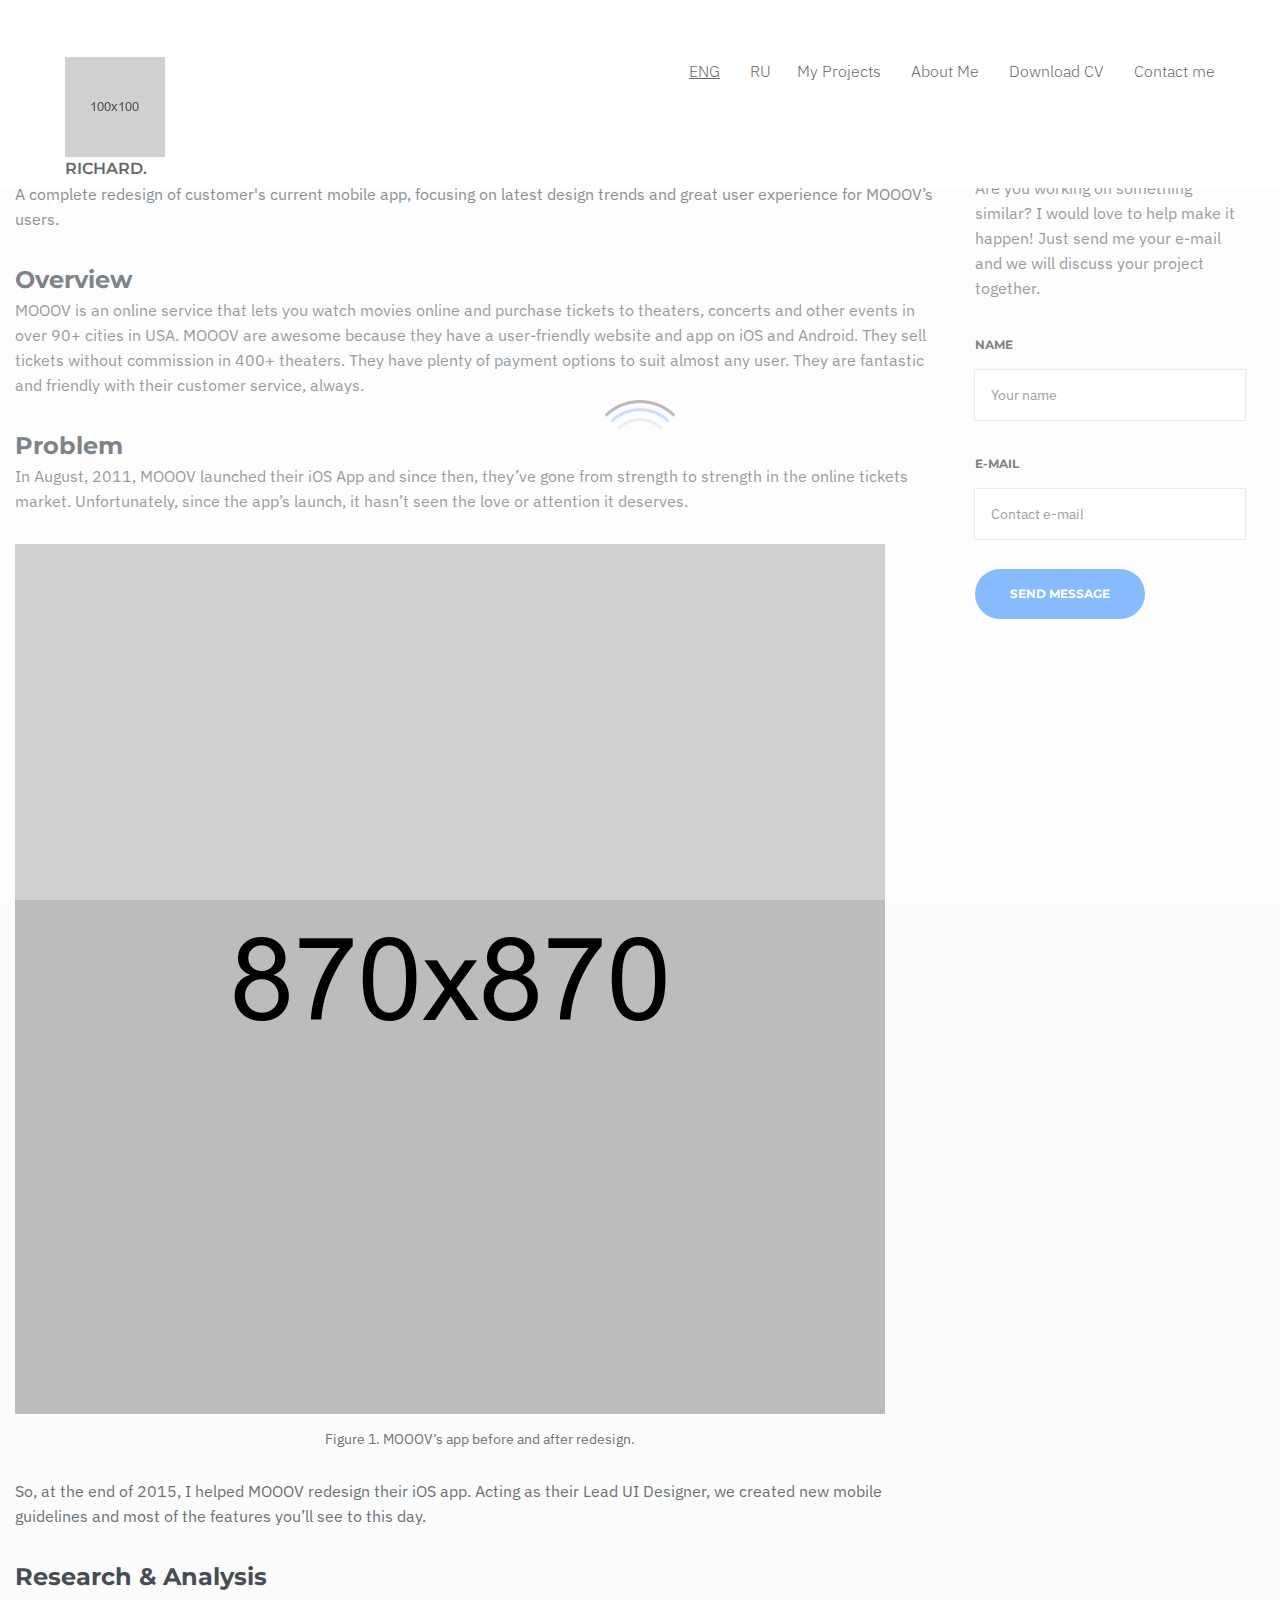
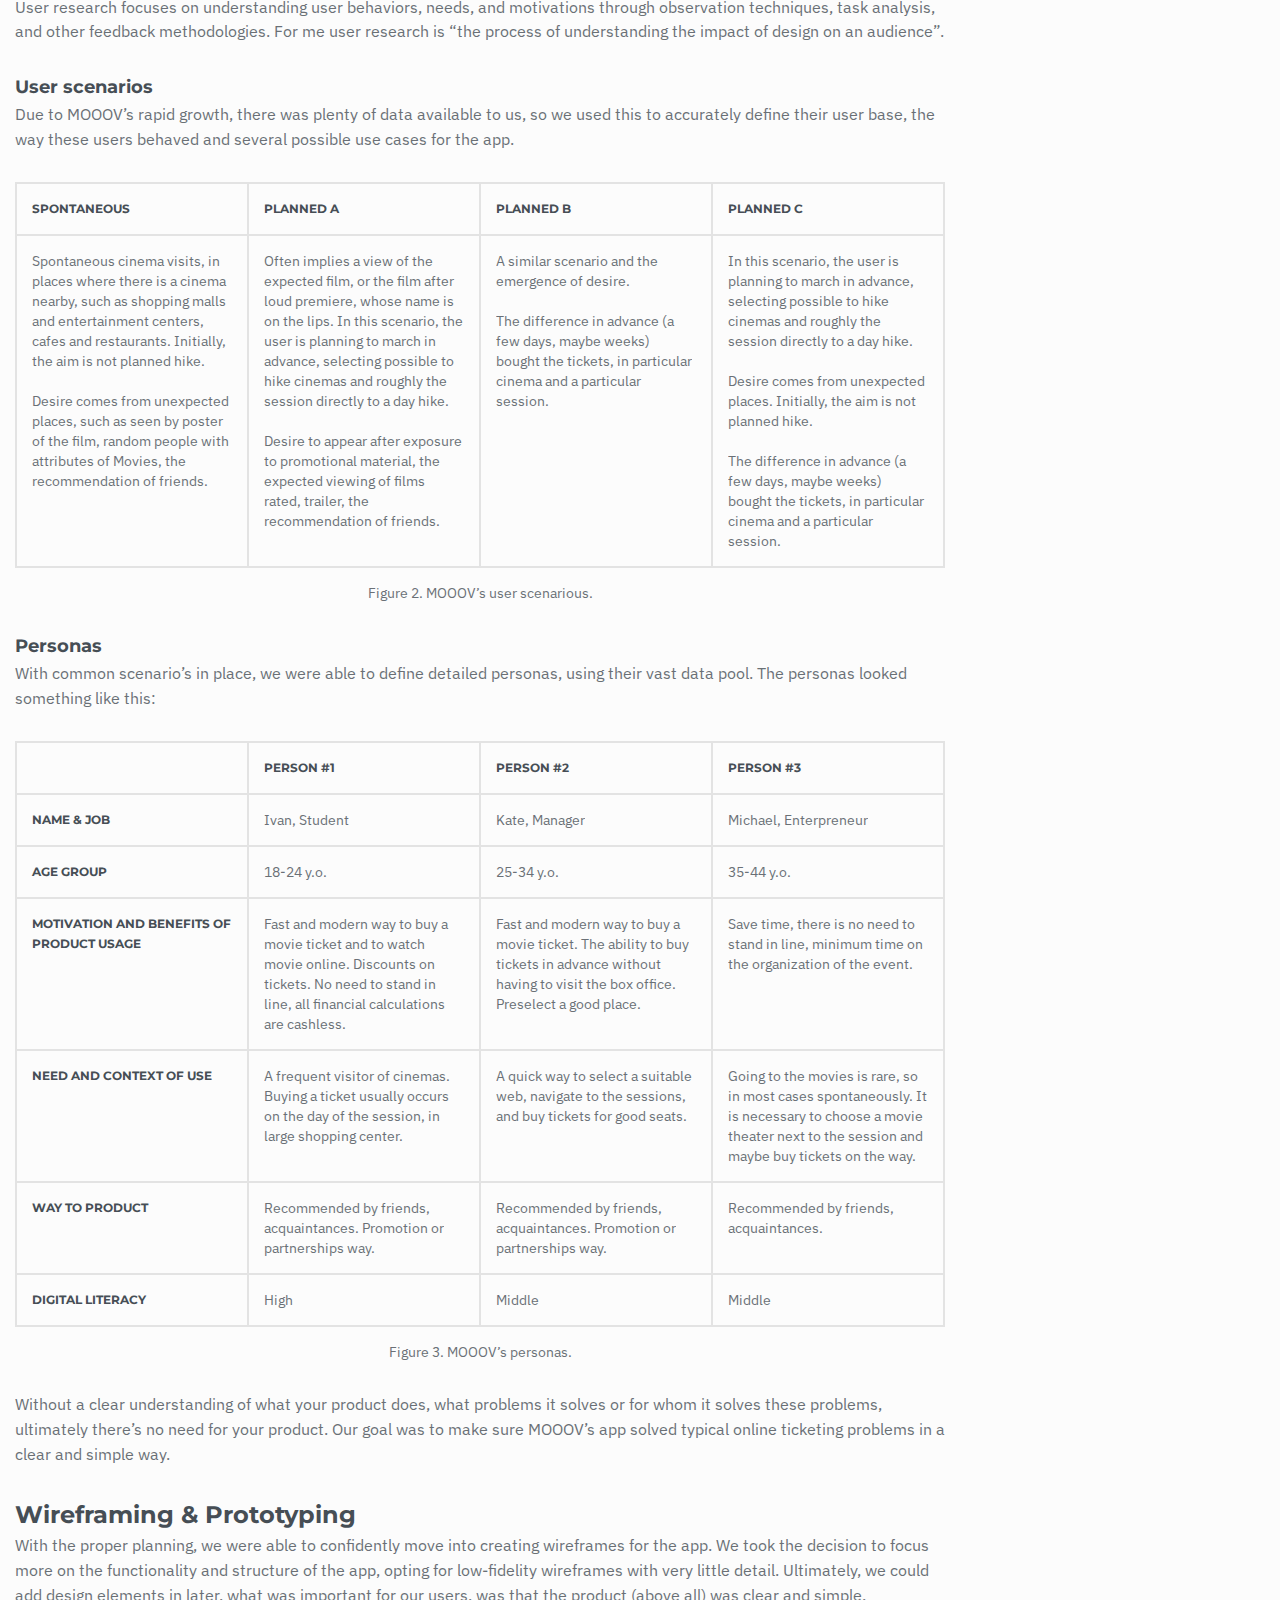
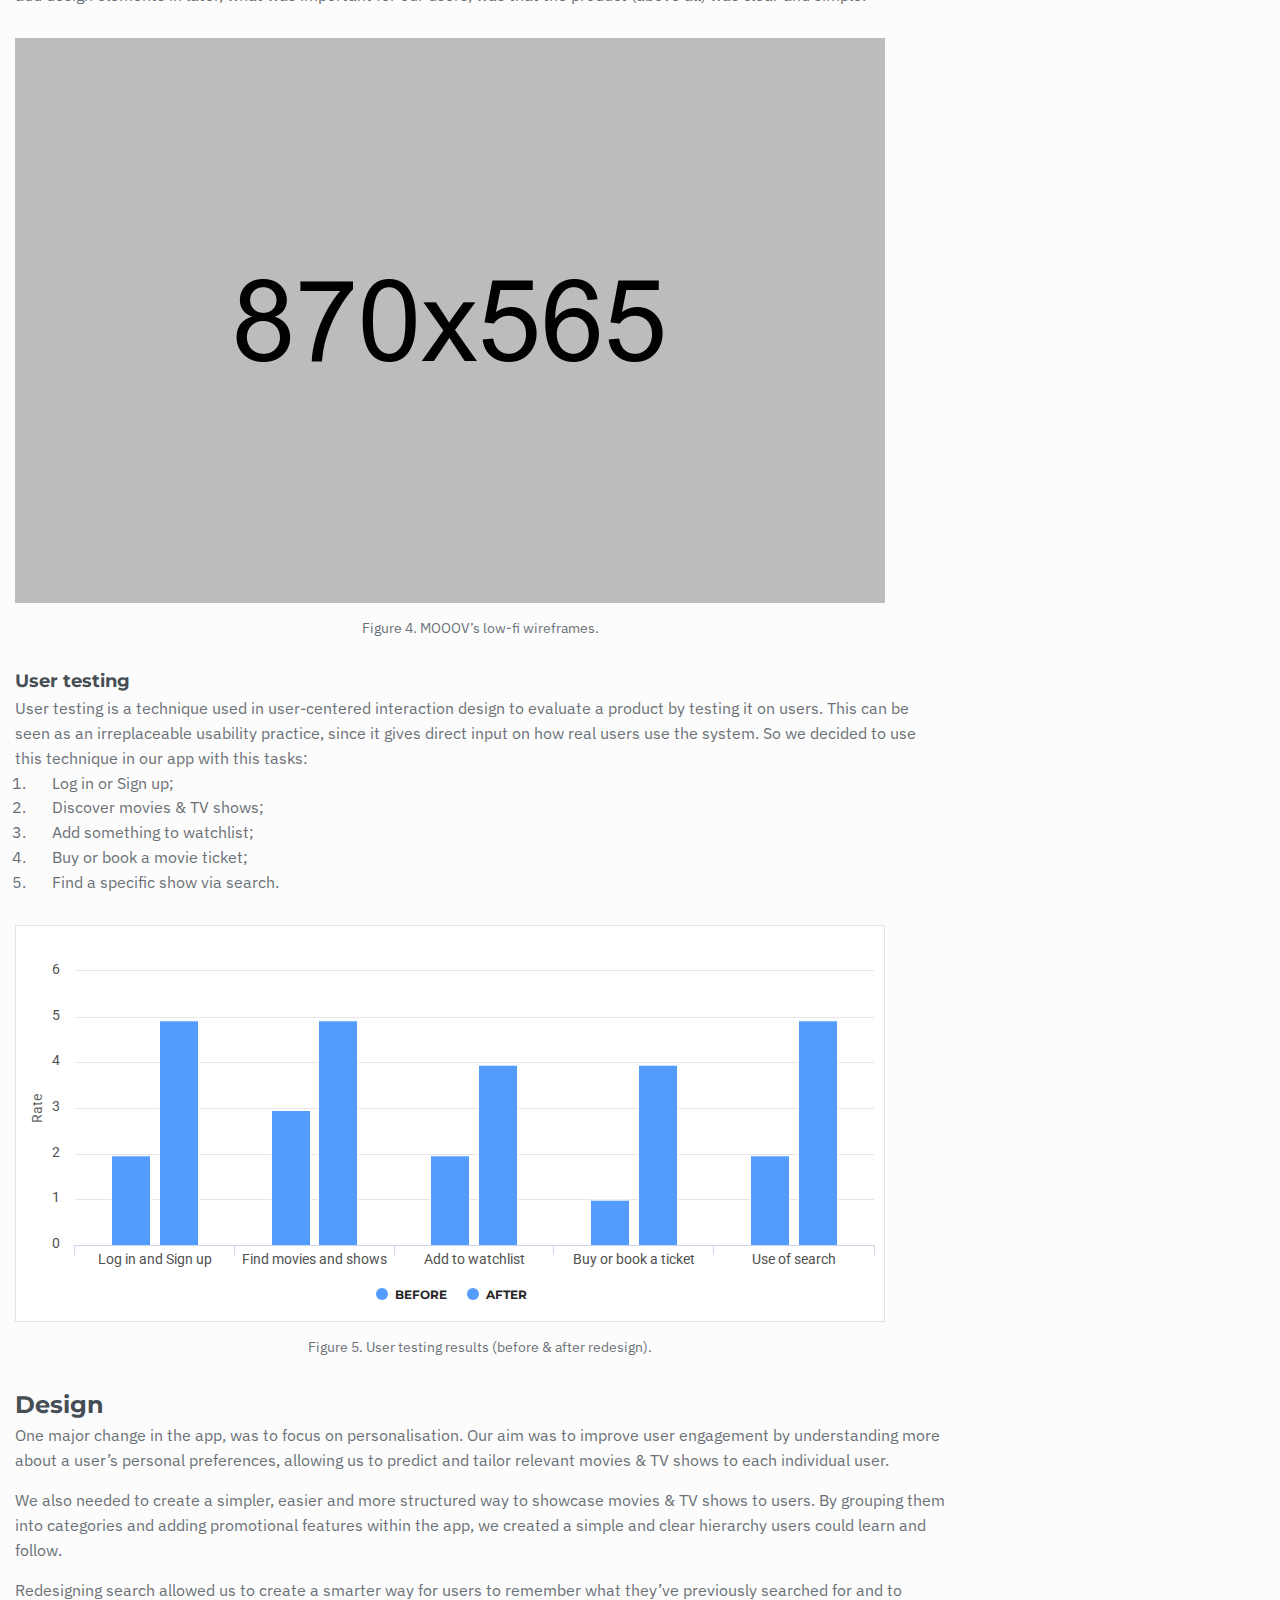
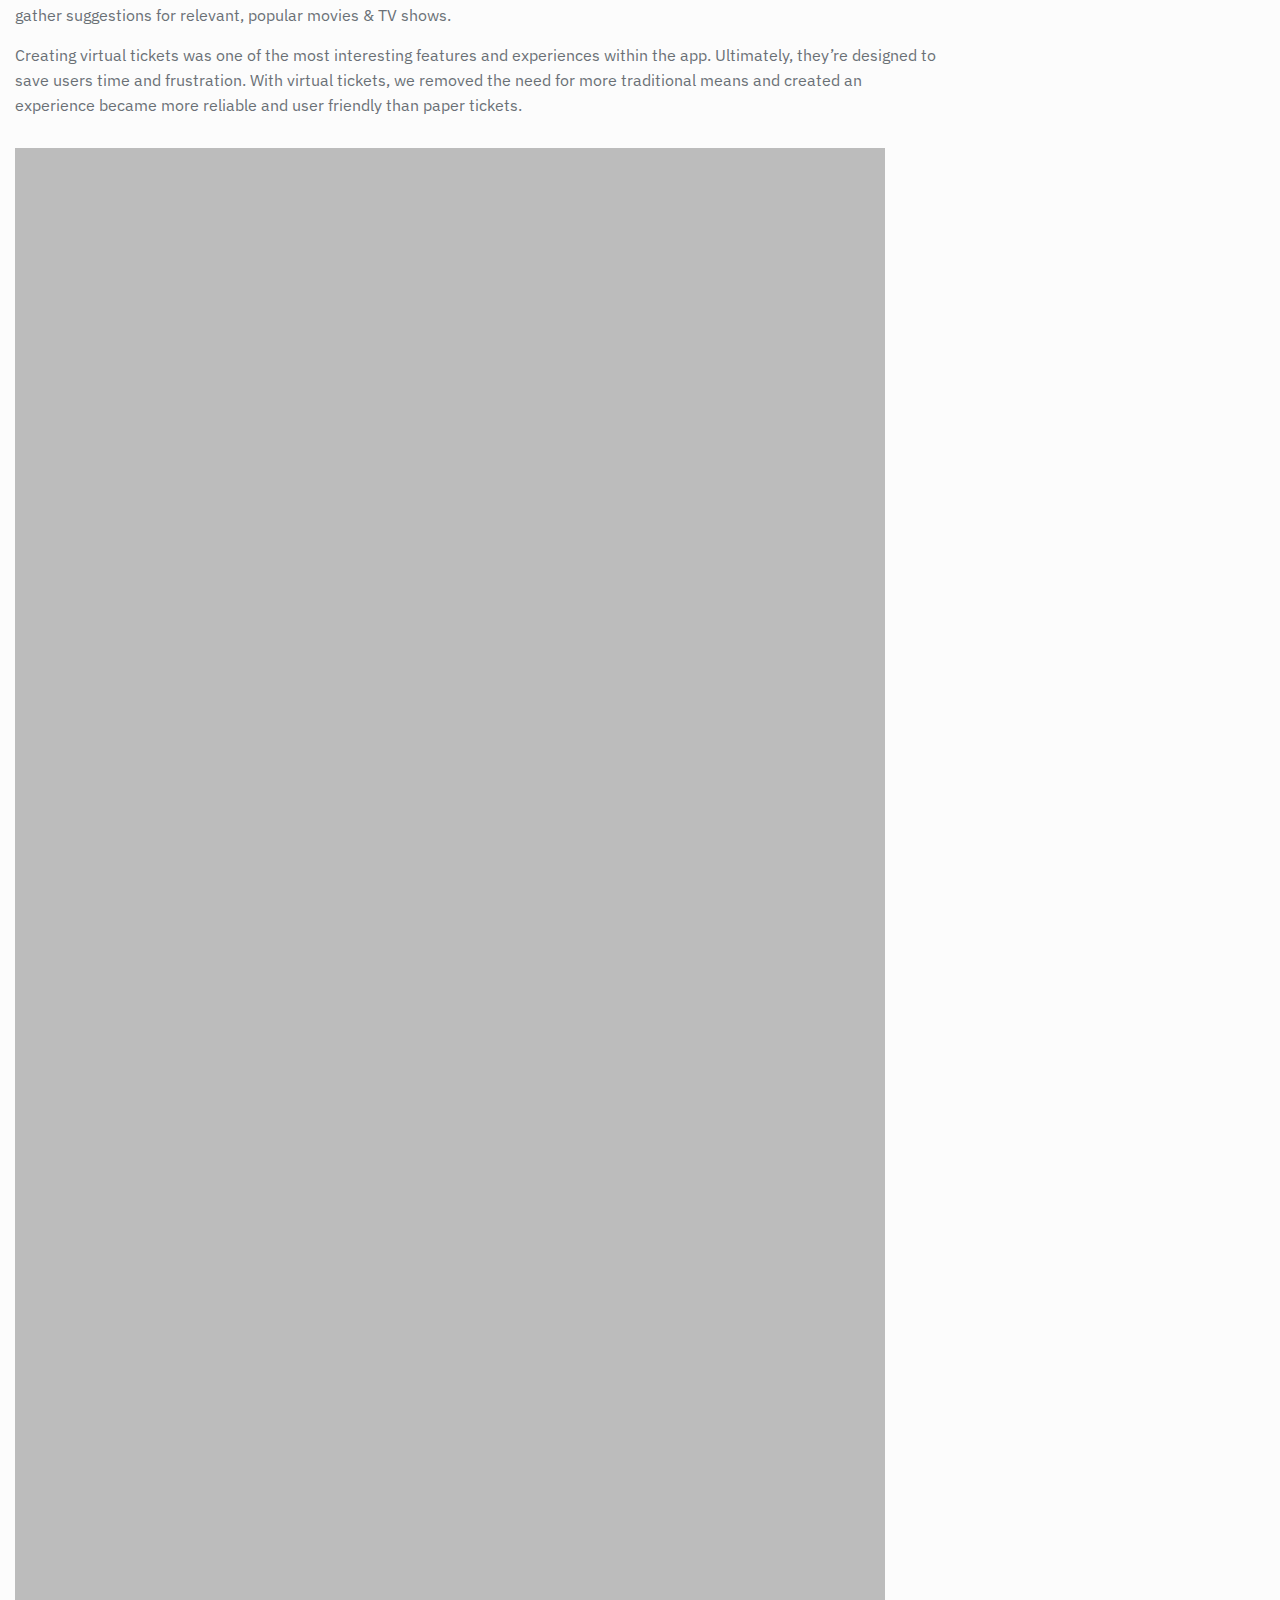
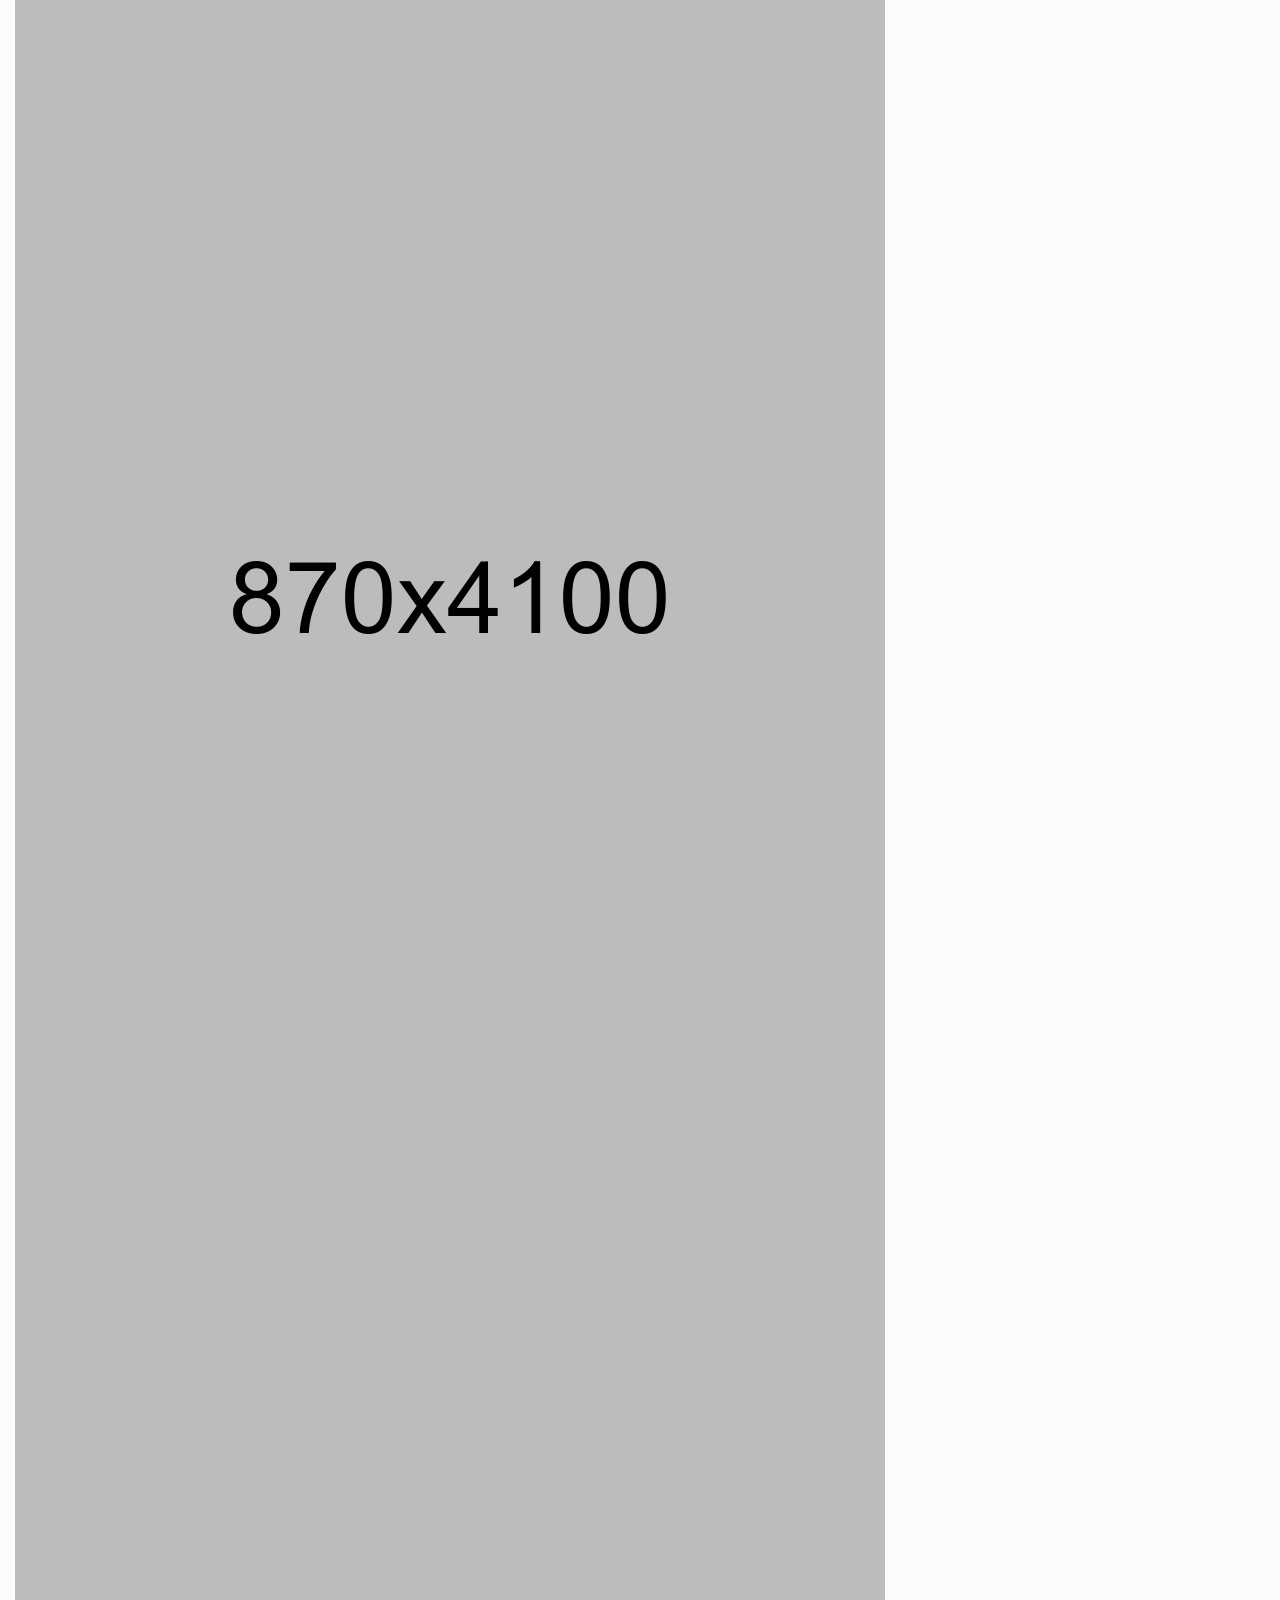
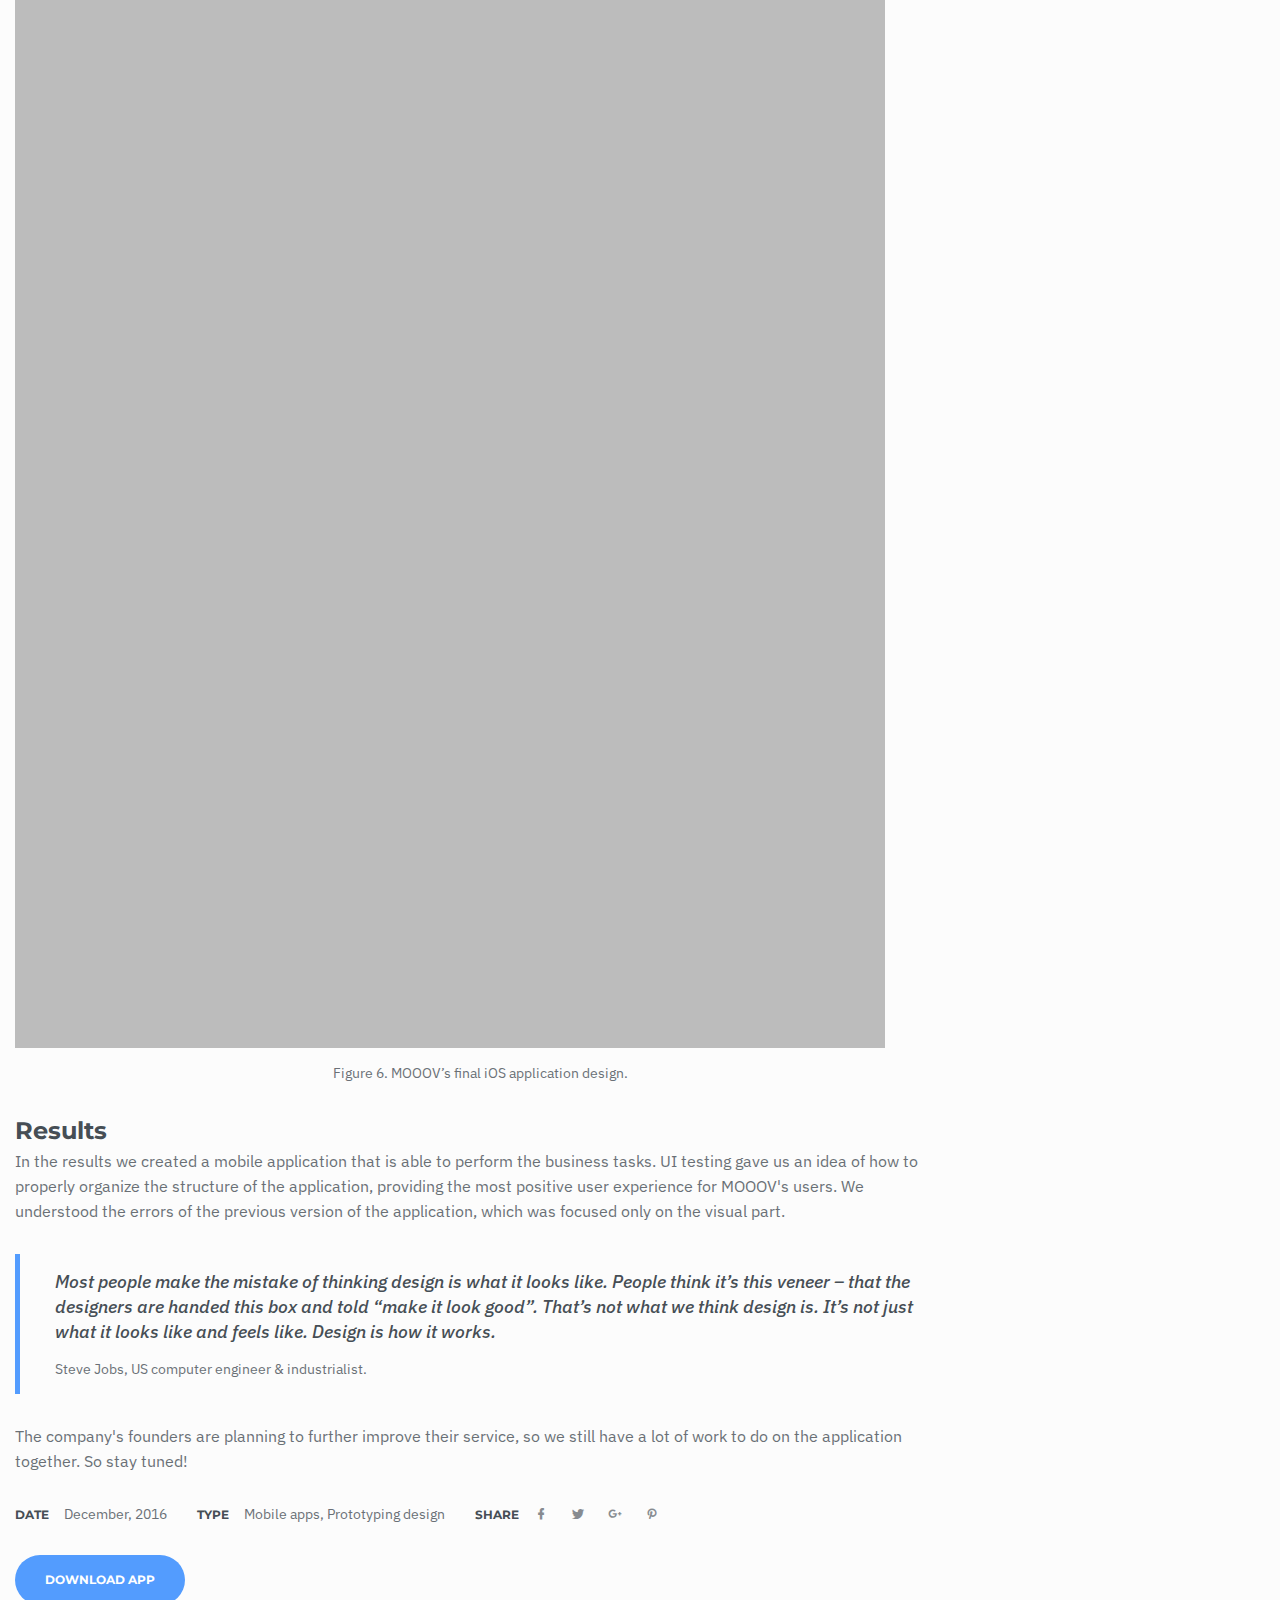
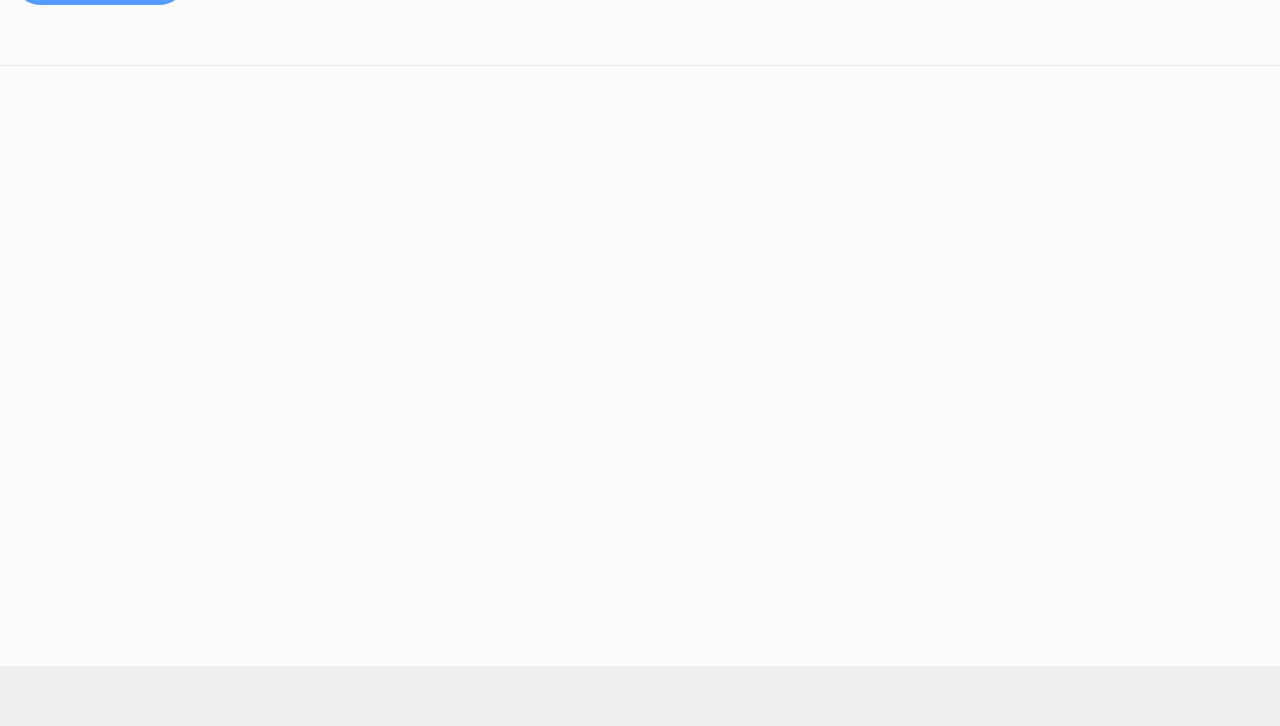
==== commit 57c9cf19: "summary header styled" ====
--- a/02_richard_project.html
+++ b/02_richard_project.html
@@ -495,7 +495,7 @@
     </div>
 
     <div class="contacts-section section">
-        <div class="container">
+        <!-- <div class="container">
 
             <div class="row">
                 <div class="col-md-12">
@@ -600,13 +600,13 @@
                     </div>
                 </div>
             </div>
-        </div>
+        </div> -->
     </div>
 
 </div>
 
 <footer class="footer">
-    <div class="container">
+    <!-- <div class="container">
         <div class="row">
             <div class="col-md-12">
                 <div class="copyright">
@@ -614,11 +614,11 @@
                 </div>
             </div>
         </div>
-    </div>
+    </div> -->
 </footer>
 
 <!-- Modal about me -->
-<div class="modal fade" id="about-me-modal" tabindex="-1" role="dialog" aria-labelledby="about-me-modal" aria-hidden="true">
+<!-- <div class="modal fade" id="about-me-modal" tabindex="-1" role="dialog" aria-labelledby="about-me-modal" aria-hidden="true">
     <div class="modal-dialog">
         <div class="modal-content">
             <div class="modal-body">
@@ -740,11 +740,11 @@
             </div>
         </div>
     </div>
-</div>
+</div> -->
 <!-- Modal about me -->
 
 <!-- Modal contact me -->
-<div class="modal fade" id="contact-me-modal" tabindex="-1" role="dialog" aria-labelledby="contact-me-modal" aria-hidden="true">
+<!-- <div class="modal fade" id="contact-me-modal" tabindex="-1" role="dialog" aria-labelledby="contact-me-modal" aria-hidden="true">
     <div class="modal-dialog">
         <div class="modal-content">
             <div class="modal-body">
@@ -816,11 +816,11 @@
             </div>
         </div>
     </div>
-</div>
+</div> -->
 <!-- Modal contact me -->
 
 <!-- Modal send message -->
-<div class="modal fade" id="send-message-modal" tabindex="-1" role="dialog" aria-labelledby="send-message-modal" aria-hidden="true">
+<!-- <div class="modal fade" id="send-message-modal" tabindex="-1" role="dialog" aria-labelledby="send-message-modal" aria-hidden="true">
     <div class="modal-dialog">
         <div class="modal-content">
             <div class="modal-body">
@@ -839,7 +839,7 @@
             </div>
         </div>
     </div>
-</div>
+</div> -->
 <!-- Modal send message -->
 
 <script src="js/jquery-2.2.3.min.js"></script>
--- a/css/master.css
+++ b/css/master.css
@@ -11,6 +11,7 @@
 @import url('https://fonts.googleapis.com/css?family=Roboto:300,400,500,700');
 @import url('https://fonts.googleapis.com/css?family=Montserrat:300,400,700');
 @import url("materialdesignicons.min.css");
+@import url('https://fonts.googleapis.com/css2?family=IBM+Plex+Sans:wght@300;400;500;600&family=Libre+Baskerville&display=swap');
 
 /* PLUGIN CSS */
 @import url("../assets/jquery.mCustomScrollbar/jquery.mCustomScrollbar.css");
